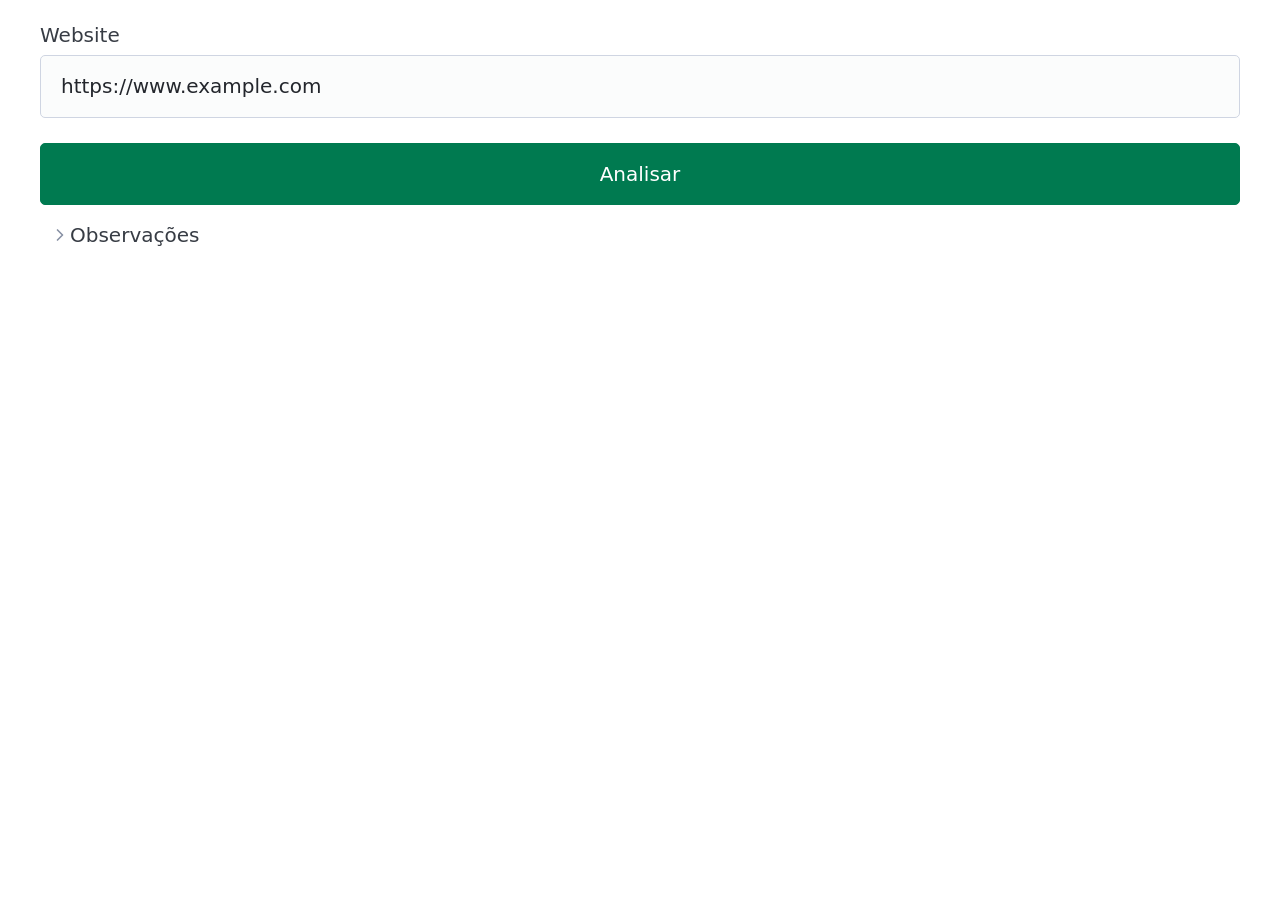
==== frontend/src/index_v2.html @ 4695dc14 "Backup V2" ====
<html>

<head>
    <link rel="stylesheet" href="css/main.css">
    <link rel="stylesheet" href="css/pico.jade.css">
    <script src="js/analyze_v2.js"></script>
</head>

<body class="container">
    <main class="">
        <label>
            Website
            <input id="urlField" type="url" name="url" value="https://www.example.com" aria-label="Url">
            <small id="resultText"></small>
        </label>

        <input id="analyzeButton" type="button" value="Analisar">

        <details>
            <summary>Observações</summary>

            <ul>
                <li>
                    Websites com <code>https</code> são naturalmente mais confiáveis.
                    <table class="grid">
                        <tr>
                            <td class="goodCell">Confiável</td>
                            <td>https://xxxxxxxxx</td>
                        </tr>
                        <tr>
                            <td class="badCell">Suspeito</td>
                            <td>http://xxxxxxxxx</td>
                        </tr>
                    </table>
                </li>

                <li>
                    A utilização de IP torna naturalmente mais suspeito.
                    <table class="grid">
                        <tr>
                            <td class="goodCell">Confiável</td>
                            <td>https://www.example.com</td>
                        </tr>
                        <tr>
                            <td class="badCell">Suspeito</td>
                            <td>https://198.51.100.56</td>
                        </tr>
                    </table>
                </li>

                <li>
                    Possuir autenticação básica torna mais suspeito.
                    <table class="grid">
                        <tr>
                            <td class="goodCell">Confiável</td>
                            <td>https://xxxxxxxxx</td>
                        </tr>
                        <tr>
                            <td class="badCell">Suspeito</td>
                            <td>https://user:pass@xxxxxxxxx</td>
                        </tr>
                    </table>
                </li>
            </ul>

        </details>
    </main>
</body>

</html>
---- frontend/src/css/main.css ----
.debug {
    border-style: solid;
    border-width: 2px;
    border-color: black;
}

.goodCell {
    background-color: rgba(0, 122, 79, 0.428);
}

.badCell {
    background-color: rgb(252.5, 230.5, 191.5);
}
---- frontend/src/css/pico.jade.css ----
@charset "UTF-8";

/*!
 * Pico CSS ✨ v2.1.1 (https://picocss.com)
 * Copyright 2019-2025 - Licensed under MIT
 */
/**
 * Styles
 */
:root,
:host {
  --pico-font-family-emoji: "Apple Color Emoji", "Segoe UI Emoji", "Segoe UI Symbol", "Noto Color Emoji";
  --pico-font-family-sans-serif: system-ui, "Segoe UI", Roboto, Oxygen, Ubuntu, Cantarell, Helvetica, Arial, "Helvetica Neue", sans-serif, var(--pico-font-family-emoji);
  --pico-font-family-monospace: ui-monospace, SFMono-Regular, "SF Mono", Menlo, Consolas, "Liberation Mono", monospace, var(--pico-font-family-emoji);
  --pico-font-family: var(--pico-font-family-sans-serif);
  --pico-line-height: 1.5;
  --pico-font-weight: 400;
  --pico-font-size: 100%;
  --pico-text-underline-offset: 0.1rem;
  --pico-border-radius: 0.25rem;
  --pico-border-width: 0.0625rem;
  --pico-outline-width: 0.125rem;
  --pico-transition: 0.2s ease-in-out;
  --pico-spacing: 1rem;
  --pico-typography-spacing-vertical: 1rem;
  --pico-block-spacing-vertical: var(--pico-spacing);
  --pico-block-spacing-horizontal: var(--pico-spacing);
  --pico-grid-column-gap: var(--pico-spacing);
  --pico-grid-row-gap: var(--pico-spacing);
  --pico-form-element-spacing-vertical: 0.75rem;
  --pico-form-element-spacing-horizontal: 1rem;
  --pico-group-box-shadow: 0 0 0 rgba(0, 0, 0, 0);
  --pico-group-box-shadow-focus-with-button: 0 0 0 var(--pico-outline-width) var(--pico-primary-focus);
  --pico-group-box-shadow-focus-with-input: 0 0 0 0.0625rem var(--pico-form-element-border-color);
  --pico-modal-overlay-backdrop-filter: blur(0.375rem);
  --pico-nav-element-spacing-vertical: 1rem;
  --pico-nav-element-spacing-horizontal: 0.5rem;
  --pico-nav-link-spacing-vertical: 0.5rem;
  --pico-nav-link-spacing-horizontal: 0.5rem;
  --pico-nav-breadcrumb-divider: ">";
  --pico-icon-checkbox: url("data:image/svg+xml,%3Csvg xmlns='http://www.w3.org/2000/svg' width='24' height='24' viewBox='0 0 24 24' fill='none' stroke='rgb(255, 255, 255)' stroke-width='4' stroke-linecap='round' stroke-linejoin='round'%3E%3Cpolyline points='20 6 9 17 4 12'%3E%3C/polyline%3E%3C/svg%3E");
  --pico-icon-minus: url("data:image/svg+xml,%3Csvg xmlns='http://www.w3.org/2000/svg' width='24' height='24' viewBox='0 0 24 24' fill='none' stroke='rgb(255, 255, 255)' stroke-width='4' stroke-linecap='round' stroke-linejoin='round'%3E%3Cline x1='5' y1='12' x2='19' y2='12'%3E%3C/line%3E%3C/svg%3E");
  --pico-icon-chevron: url("data:image/svg+xml,%3Csvg xmlns='http://www.w3.org/2000/svg' width='24' height='24' viewBox='0 0 24 24' fill='none' stroke='rgb(136, 145, 164)' stroke-width='2' stroke-linecap='round' stroke-linejoin='round'%3E%3Cpolyline points='6 9 12 15 18 9'%3E%3C/polyline%3E%3C/svg%3E");
  --pico-icon-date: url("data:image/svg+xml,%3Csvg xmlns='http://www.w3.org/2000/svg' width='24' height='24' viewBox='0 0 24 24' fill='none' stroke='rgb(136, 145, 164)' stroke-width='2' stroke-linecap='round' stroke-linejoin='round'%3E%3Crect x='3' y='4' width='18' height='18' rx='2' ry='2'%3E%3C/rect%3E%3Cline x1='16' y1='2' x2='16' y2='6'%3E%3C/line%3E%3Cline x1='8' y1='2' x2='8' y2='6'%3E%3C/line%3E%3Cline x1='3' y1='10' x2='21' y2='10'%3E%3C/line%3E%3C/svg%3E");
  --pico-icon-time: url("data:image/svg+xml,%3Csvg xmlns='http://www.w3.org/2000/svg' width='24' height='24' viewBox='0 0 24 24' fill='none' stroke='rgb(136, 145, 164)' stroke-width='2' stroke-linecap='round' stroke-linejoin='round'%3E%3Ccircle cx='12' cy='12' r='10'%3E%3C/circle%3E%3Cpolyline points='12 6 12 12 16 14'%3E%3C/polyline%3E%3C/svg%3E");
  --pico-icon-search: url("data:image/svg+xml,%3Csvg xmlns='http://www.w3.org/2000/svg' width='24' height='24' viewBox='0 0 24 24' fill='none' stroke='rgb(136, 145, 164)' stroke-width='1.5' stroke-linecap='round' stroke-linejoin='round'%3E%3Ccircle cx='11' cy='11' r='8'%3E%3C/circle%3E%3Cline x1='21' y1='21' x2='16.65' y2='16.65'%3E%3C/line%3E%3C/svg%3E");
  --pico-icon-close: url("data:image/svg+xml,%3Csvg xmlns='http://www.w3.org/2000/svg' width='24' height='24' viewBox='0 0 24 24' fill='none' stroke='rgb(136, 145, 164)' stroke-width='3' stroke-linecap='round' stroke-linejoin='round'%3E%3Cline x1='18' y1='6' x2='6' y2='18'%3E%3C/line%3E%3Cline x1='6' y1='6' x2='18' y2='18'%3E%3C/line%3E%3C/svg%3E");
  --pico-icon-loading: url("data:image/svg+xml,%3Csvg fill='none' height='24' width='24' viewBox='0 0 24 24' xmlns='http://www.w3.org/2000/svg' %3E%3Cstyle%3E g %7B animation: rotate 2s linear infinite; transform-origin: center center; %7D circle %7B stroke-dasharray: 75,100; stroke-dashoffset: -5; animation: dash 1.5s ease-in-out infinite; stroke-linecap: round; %7D @keyframes rotate %7B 0%25 %7B transform: rotate(0deg); %7D 100%25 %7B transform: rotate(360deg); %7D %7D @keyframes dash %7B 0%25 %7B stroke-dasharray: 1,100; stroke-dashoffset: 0; %7D 50%25 %7B stroke-dasharray: 44.5,100; stroke-dashoffset: -17.5; %7D 100%25 %7B stroke-dasharray: 44.5,100; stroke-dashoffset: -62; %7D %7D %3C/style%3E%3Cg%3E%3Ccircle cx='12' cy='12' r='10' fill='none' stroke='rgb(136, 145, 164)' stroke-width='4' /%3E%3C/g%3E%3C/svg%3E");
}

@media (min-width: 576px) {

  :root,
  :host {
    --pico-font-size: 106.25%;
  }
}

@media (min-width: 768px) {

  :root,
  :host {
    --pico-font-size: 112.5%;
  }
}

@media (min-width: 1024px) {

  :root,
  :host {
    --pico-font-size: 118.75%;
  }
}

@media (min-width: 1280px) {

  :root,
  :host {
    --pico-font-size: 125%;
  }
}

@media (min-width: 1536px) {

  :root,
  :host {
    --pico-font-size: 131.25%;
  }
}

a {
  --pico-text-decoration: underline;
}

a.secondary,
a.contrast {
  --pico-text-decoration: underline;
}

small {
  --pico-font-size: 0.875em;
}

h1,
h2,
h3,
h4,
h5,
h6 {
  --pico-font-weight: 700;
}

h1 {
  --pico-font-size: 2rem;
  --pico-line-height: 1.125;
  --pico-typography-spacing-top: 3rem;
}

h2 {
  --pico-font-size: 1.75rem;
  --pico-line-height: 1.15;
  --pico-typography-spacing-top: 2.625rem;
}

h3 {
  --pico-font-size: 1.5rem;
  --pico-line-height: 1.175;
  --pico-typography-spacing-top: 2.25rem;
}

h4 {
  --pico-font-size: 1.25rem;
  --pico-line-height: 1.2;
  --pico-typography-spacing-top: 1.874rem;
}

h5 {
  --pico-font-size: 1.125rem;
  --pico-line-height: 1.225;
  --pico-typography-spacing-top: 1.6875rem;
}

h6 {
  --pico-font-size: 1rem;
  --pico-line-height: 1.25;
  --pico-typography-spacing-top: 1.5rem;
}

thead th,
thead td,
tfoot th,
tfoot td {
  --pico-font-weight: 600;
  --pico-border-width: 0.1875rem;
}

pre,
code,
kbd,
samp {
  --pico-font-family: var(--pico-font-family-monospace);
}

kbd {
  --pico-font-weight: bolder;
}

input:not([type=submit],
  [type=button],
  [type=reset],
  [type=checkbox],
  [type=radio],
  [type=file]),
:where(select, textarea) {
  --pico-outline-width: 0.0625rem;
}

[type=search] {
  --pico-border-radius: 5rem;
}

[type=checkbox],
[type=radio] {
  --pico-border-width: 0.125rem;
}

[type=checkbox][role=switch] {
  --pico-border-width: 0.1875rem;
}

details.dropdown summary:not([role=button]) {
  --pico-outline-width: 0.0625rem;
}

nav details.dropdown summary:focus-visible {
  --pico-outline-width: 0.125rem;
}

[role=search] {
  --pico-border-radius: 5rem;
}

[role=search]:has(button.secondary:focus,
  [type=submit].secondary:focus,
  [type=button].secondary:focus,
  [role=button].secondary:focus),
[role=group]:has(button.secondary:focus,
  [type=submit].secondary:focus,
  [type=button].secondary:focus,
  [role=button].secondary:focus) {
  --pico-group-box-shadow-focus-with-button: 0 0 0 var(--pico-outline-width) var(--pico-secondary-focus);
}

[role=search]:has(button.contrast:focus,
  [type=submit].contrast:focus,
  [type=button].contrast:focus,
  [role=button].contrast:focus),
[role=group]:has(button.contrast:focus,
  [type=submit].contrast:focus,
  [type=button].contrast:focus,
  [role=button].contrast:focus) {
  --pico-group-box-shadow-focus-with-button: 0 0 0 var(--pico-outline-width) var(--pico-contrast-focus);
}

[role=search] button,
[role=search] [type=submit],
[role=search] [type=button],
[role=search] [role=button],
[role=group] button,
[role=group] [type=submit],
[role=group] [type=button],
[role=group] [role=button] {
  --pico-form-element-spacing-horizontal: 2rem;
}

details summary[role=button]:not(.outline)::after {
  filter: brightness(0) invert(1);
}

[aria-busy=true]:not(input, select, textarea):is(button, [type=submit], [type=button], [type=reset], [role=button]):not(.outline)::before {
  filter: brightness(0) invert(1);
}

/**
 * Color schemes
 */
[data-theme=light],
:root:not([data-theme=dark]),
:host(:not([data-theme=dark])) {
  color-scheme: light;
  --pico-background-color: #fff;
  --pico-color: #373c44;
  --pico-text-selection-color: rgba(0, 166, 110, 0.25);
  --pico-muted-color: #646b79;
  --pico-muted-border-color: rgb(231, 234, 239.5);
  --pico-primary: #007a50;
  --pico-primary-background: #007a50;
  --pico-primary-border: var(--pico-primary-background);
  --pico-primary-underline: rgba(0, 122, 80, 0.5);
  --pico-primary-hover: #005f3d;
  --pico-primary-hover-background: #006d46;
  --pico-primary-hover-border: var(--pico-primary-hover-background);
  --pico-primary-hover-underline: var(--pico-primary-hover);
  --pico-primary-focus: rgba(0, 166, 110, 0.5);
  --pico-primary-inverse: #fff;
  --pico-secondary: #5d6b89;
  --pico-secondary-background: #525f7a;
  --pico-secondary-border: var(--pico-secondary-background);
  --pico-secondary-underline: rgba(93, 107, 137, 0.5);
  --pico-secondary-hover: #48536b;
  --pico-secondary-hover-background: #48536b;
  --pico-secondary-hover-border: var(--pico-secondary-hover-background);
  --pico-secondary-hover-underline: var(--pico-secondary-hover);
  --pico-secondary-focus: rgba(93, 107, 137, 0.25);
  --pico-secondary-inverse: #fff;
  --pico-contrast: #181c25;
  --pico-contrast-background: #181c25;
  --pico-contrast-border: var(--pico-contrast-background);
  --pico-contrast-underline: rgba(24, 28, 37, 0.5);
  --pico-contrast-hover: #000;
  --pico-contrast-hover-background: #000;
  --pico-contrast-hover-border: var(--pico-contrast-hover-background);
  --pico-contrast-hover-underline: var(--pico-secondary-hover);
  --pico-contrast-focus: rgba(93, 107, 137, 0.25);
  --pico-contrast-inverse: #fff;
  --pico-box-shadow: 0.0145rem 0.029rem 0.174rem rgba(129, 145, 181, 0.01698), 0.0335rem 0.067rem 0.402rem rgba(129, 145, 181, 0.024), 0.0625rem 0.125rem 0.75rem rgba(129, 145, 181, 0.03), 0.1125rem 0.225rem 1.35rem rgba(129, 145, 181, 0.036), 0.2085rem 0.417rem 2.502rem rgba(129, 145, 181, 0.04302), 0.5rem 1rem 6rem rgba(129, 145, 181, 0.06), 0 0 0 0.0625rem rgba(129, 145, 181, 0.015);
  --pico-h1-color: #2d3138;
  --pico-h2-color: #373c44;
  --pico-h3-color: #424751;
  --pico-h4-color: #4d535e;
  --pico-h5-color: #5c6370;
  --pico-h6-color: #646b79;
  --pico-mark-background-color: rgb(252.5, 230.5, 191.5);
  --pico-mark-color: #0f1114;
  --pico-ins-color: rgb(28.5, 105.5, 84);
  --pico-del-color: rgb(136, 56.5, 53);
  --pico-blockquote-border-color: var(--pico-muted-border-color);
  --pico-blockquote-footer-color: var(--pico-muted-color);
  --pico-button-box-shadow: 0 0 0 rgba(0, 0, 0, 0);
  --pico-button-hover-box-shadow: 0 0 0 rgba(0, 0, 0, 0);
  --pico-table-border-color: var(--pico-muted-border-color);
  --pico-table-row-stripped-background-color: rgba(111, 120, 135, 0.0375);
  --pico-code-background-color: rgb(243, 244.5, 246.75);
  --pico-code-color: #646b79;
  --pico-code-kbd-background-color: var(--pico-color);
  --pico-code-kbd-color: var(--pico-background-color);
  --pico-form-element-background-color: rgb(251, 251.5, 252.25);
  --pico-form-element-selected-background-color: #dfe3eb;
  --pico-form-element-border-color: #cfd5e2;
  --pico-form-element-color: #23262c;
  --pico-form-element-placeholder-color: var(--pico-muted-color);
  --pico-form-element-active-background-color: #fff;
  --pico-form-element-active-border-color: var(--pico-primary-border);
  --pico-form-element-focus-color: var(--pico-primary-border);
  --pico-form-element-disabled-opacity: 0.5;
  --pico-form-element-invalid-border-color: rgb(183.5, 105.5, 106.5);
  --pico-form-element-invalid-active-border-color: rgb(200.25, 79.25, 72.25);
  --pico-form-element-invalid-focus-color: var(--pico-form-element-invalid-active-border-color);
  --pico-form-element-valid-border-color: rgb(76, 154.5, 137.5);
  --pico-form-element-valid-active-border-color: rgb(39, 152.75, 118.75);
  --pico-form-element-valid-focus-color: var(--pico-form-element-valid-active-border-color);
  --pico-switch-background-color: #bfc7d9;
  --pico-switch-checked-background-color: var(--pico-primary-background);
  --pico-switch-color: #fff;
  --pico-switch-thumb-box-shadow: 0 0 0 rgba(0, 0, 0, 0);
  --pico-range-border-color: #dfe3eb;
  --pico-range-active-border-color: #bfc7d9;
  --pico-range-thumb-border-color: var(--pico-background-color);
  --pico-range-thumb-color: var(--pico-secondary-background);
  --pico-range-thumb-active-color: var(--pico-primary-background);
  --pico-accordion-border-color: var(--pico-muted-border-color);
  --pico-accordion-active-summary-color: var(--pico-primary-hover);
  --pico-accordion-close-summary-color: var(--pico-color);
  --pico-accordion-open-summary-color: var(--pico-muted-color);
  --pico-card-background-color: var(--pico-background-color);
  --pico-card-border-color: var(--pico-muted-border-color);
  --pico-card-box-shadow: var(--pico-box-shadow);
  --pico-card-sectioning-background-color: rgb(251, 251.5, 252.25);
  --pico-dropdown-background-color: #fff;
  --pico-dropdown-border-color: #eff1f4;
  --pico-dropdown-box-shadow: var(--pico-box-shadow);
  --pico-dropdown-color: var(--pico-color);
  --pico-dropdown-hover-background-color: #eff1f4;
  --pico-loading-spinner-opacity: 0.5;
  --pico-modal-overlay-background-color: rgba(232, 234, 237, 0.75);
  --pico-progress-background-color: #dfe3eb;
  --pico-progress-color: var(--pico-primary-background);
  --pico-tooltip-background-color: var(--pico-contrast-background);
  --pico-tooltip-color: var(--pico-contrast-inverse);
  --pico-icon-valid: url("data:image/svg+xml,%3Csvg xmlns='http://www.w3.org/2000/svg' width='24' height='24' viewBox='0 0 24 24' fill='none' stroke='rgb(76, 154.5, 137.5)' stroke-width='2' stroke-linecap='round' stroke-linejoin='round'%3E%3Cpolyline points='20 6 9 17 4 12'%3E%3C/polyline%3E%3C/svg%3E");
  --pico-icon-invalid: url("data:image/svg+xml,%3Csvg xmlns='http://www.w3.org/2000/svg' width='24' height='24' viewBox='0 0 24 24' fill='none' stroke='rgb(200.25, 79.25, 72.25)' stroke-width='2' stroke-linecap='round' stroke-linejoin='round'%3E%3Ccircle cx='12' cy='12' r='10'%3E%3C/circle%3E%3Cline x1='12' y1='8' x2='12' y2='12'%3E%3C/line%3E%3Cline x1='12' y1='16' x2='12.01' y2='16'%3E%3C/line%3E%3C/svg%3E");
}

[data-theme=light] input:is([type=submit],
  [type=button],
  [type=reset],
  [type=checkbox],
  [type=radio],
  [type=file]),
:root:not([data-theme=dark]) input:is([type=submit],
  [type=button],
  [type=reset],
  [type=checkbox],
  [type=radio],
  [type=file]),
:host(:not([data-theme=dark])) input:is([type=submit],
  [type=button],
  [type=reset],
  [type=checkbox],
  [type=radio],
  [type=file]) {
  --pico-form-element-focus-color: var(--pico-primary-focus);
}

@media only screen and (prefers-color-scheme: dark) {

  :root:not([data-theme]),
  :host(:not([data-theme])) {
    color-scheme: dark;
    --pico-background-color: rgb(19, 22.5, 30.5);
    --pico-color: #c2c7d0;
    --pico-text-selection-color: rgba(0, 180, 120, 0.1875);
    --pico-muted-color: #7b8495;
    --pico-muted-border-color: #202632;
    --pico-primary: #00b478;
    --pico-primary-background: #007a50;
    --pico-primary-border: var(--pico-primary-background);
    --pico-primary-underline: rgba(0, 180, 120, 0.5);
    --pico-primary-hover: #00cc88;
    --pico-primary-hover-background: #00895a;
    --pico-primary-hover-border: var(--pico-primary-hover-background);
    --pico-primary-hover-underline: var(--pico-primary-hover);
    --pico-primary-focus: rgba(0, 180, 120, 0.375);
    --pico-primary-inverse: #fff;
    --pico-secondary: #969eaf;
    --pico-secondary-background: #525f7a;
    --pico-secondary-border: var(--pico-secondary-background);
    --pico-secondary-underline: rgba(150, 158, 175, 0.5);
    --pico-secondary-hover: #b3b9c5;
    --pico-secondary-hover-background: #5d6b89;
    --pico-secondary-hover-border: var(--pico-secondary-hover-background);
    --pico-secondary-hover-underline: var(--pico-secondary-hover);
    --pico-secondary-focus: rgba(144, 158, 190, 0.25);
    --pico-secondary-inverse: #fff;
    --pico-contrast: #dfe3eb;
    --pico-contrast-background: #eff1f4;
    --pico-contrast-border: var(--pico-contrast-background);
    --pico-contrast-underline: rgba(223, 227, 235, 0.5);
    --pico-contrast-hover: #fff;
    --pico-contrast-hover-background: #fff;
    --pico-contrast-hover-border: var(--pico-contrast-hover-background);
    --pico-contrast-hover-underline: var(--pico-contrast-hover);
    --pico-contrast-focus: rgba(207, 213, 226, 0.25);
    --pico-contrast-inverse: #000;
    --pico-box-shadow: 0.0145rem 0.029rem 0.174rem rgba(7, 8.5, 12, 0.01698), 0.0335rem 0.067rem 0.402rem rgba(7, 8.5, 12, 0.024), 0.0625rem 0.125rem 0.75rem rgba(7, 8.5, 12, 0.03), 0.1125rem 0.225rem 1.35rem rgba(7, 8.5, 12, 0.036), 0.2085rem 0.417rem 2.502rem rgba(7, 8.5, 12, 0.04302), 0.5rem 1rem 6rem rgba(7, 8.5, 12, 0.06), 0 0 0 0.0625rem rgba(7, 8.5, 12, 0.015);
    --pico-h1-color: #f0f1f3;
    --pico-h2-color: #e0e3e7;
    --pico-h3-color: #c2c7d0;
    --pico-h4-color: #b3b9c5;
    --pico-h5-color: #a4acba;
    --pico-h6-color: #8891a4;
    --pico-mark-background-color: #014063;
    --pico-mark-color: #fff;
    --pico-ins-color: #62af9a;
    --pico-del-color: rgb(205.5, 126, 123);
    --pico-blockquote-border-color: var(--pico-muted-border-color);
    --pico-blockquote-footer-color: var(--pico-muted-color);
    --pico-button-box-shadow: 0 0 0 rgba(0, 0, 0, 0);
    --pico-button-hover-box-shadow: 0 0 0 rgba(0, 0, 0, 0);
    --pico-table-border-color: var(--pico-muted-border-color);
    --pico-table-row-stripped-background-color: rgba(111, 120, 135, 0.0375);
    --pico-code-background-color: rgb(26, 30.5, 40.25);
    --pico-code-color: #8891a4;
    --pico-code-kbd-background-color: var(--pico-color);
    --pico-code-kbd-color: var(--pico-background-color);
    --pico-form-element-background-color: rgb(28, 33, 43.5);
    --pico-form-element-selected-background-color: #2a3140;
    --pico-form-element-border-color: #2a3140;
    --pico-form-element-color: #e0e3e7;
    --pico-form-element-placeholder-color: #8891a4;
    --pico-form-element-active-background-color: rgb(26, 30.5, 40.25);
    --pico-form-element-active-border-color: var(--pico-primary-border);
    --pico-form-element-focus-color: var(--pico-primary-border);
    --pico-form-element-disabled-opacity: 0.5;
    --pico-form-element-invalid-border-color: rgb(149.5, 74, 80);
    --pico-form-element-invalid-active-border-color: rgb(183.25, 63.5, 59);
    --pico-form-element-invalid-focus-color: var(--pico-form-element-invalid-active-border-color);
    --pico-form-element-valid-border-color: #2a7b6f;
    --pico-form-element-valid-active-border-color: rgb(22, 137, 105.5);
    --pico-form-element-valid-focus-color: var(--pico-form-element-valid-active-border-color);
    --pico-switch-background-color: #333c4e;
    --pico-switch-checked-background-color: var(--pico-primary-background);
    --pico-switch-color: #fff;
    --pico-switch-thumb-box-shadow: 0 0 0 rgba(0, 0, 0, 0);
    --pico-range-border-color: #202632;
    --pico-range-active-border-color: #2a3140;
    --pico-range-thumb-border-color: var(--pico-background-color);
    --pico-range-thumb-color: var(--pico-secondary-background);
    --pico-range-thumb-active-color: var(--pico-primary-background);
    --pico-accordion-border-color: var(--pico-muted-border-color);
    --pico-accordion-active-summary-color: var(--pico-primary-hover);
    --pico-accordion-close-summary-color: var(--pico-color);
    --pico-accordion-open-summary-color: var(--pico-muted-color);
    --pico-card-background-color: #181c25;
    --pico-card-border-color: var(--pico-card-background-color);
    --pico-card-box-shadow: var(--pico-box-shadow);
    --pico-card-sectioning-background-color: rgb(26, 30.5, 40.25);
    --pico-dropdown-background-color: #181c25;
    --pico-dropdown-border-color: #202632;
    --pico-dropdown-box-shadow: var(--pico-box-shadow);
    --pico-dropdown-color: var(--pico-color);
    --pico-dropdown-hover-background-color: #202632;
    --pico-loading-spinner-opacity: 0.5;
    --pico-modal-overlay-background-color: rgba(7.5, 8.5, 10, 0.75);
    --pico-progress-background-color: #202632;
    --pico-progress-color: var(--pico-primary-background);
    --pico-tooltip-background-color: var(--pico-contrast-background);
    --pico-tooltip-color: var(--pico-contrast-inverse);
    --pico-icon-valid: url("data:image/svg+xml,%3Csvg xmlns='http://www.w3.org/2000/svg' width='24' height='24' viewBox='0 0 24 24' fill='none' stroke='rgb(42, 123, 111)' stroke-width='2' stroke-linecap='round' stroke-linejoin='round'%3E%3Cpolyline points='20 6 9 17 4 12'%3E%3C/polyline%3E%3C/svg%3E");
    --pico-icon-invalid: url("data:image/svg+xml,%3Csvg xmlns='http://www.w3.org/2000/svg' width='24' height='24' viewBox='0 0 24 24' fill='none' stroke='rgb(149.5, 74, 80)' stroke-width='2' stroke-linecap='round' stroke-linejoin='round'%3E%3Ccircle cx='12' cy='12' r='10'%3E%3C/circle%3E%3Cline x1='12' y1='8' x2='12' y2='12'%3E%3C/line%3E%3Cline x1='12' y1='16' x2='12.01' y2='16'%3E%3C/line%3E%3C/svg%3E");
  }

  :root:not([data-theme]) input:is([type=submit],
    [type=button],
    [type=reset],
    [type=checkbox],
    [type=radio],
    [type=file]),
  :host(:not([data-theme])) input:is([type=submit],
    [type=button],
    [type=reset],
    [type=checkbox],
    [type=radio],
    [type=file]) {
    --pico-form-element-focus-color: var(--pico-primary-focus);
  }

  :root:not([data-theme]) details summary[role=button].contrast:not(.outline)::after,
  :host(:not([data-theme])) details summary[role=button].contrast:not(.outline)::after {
    filter: brightness(0);
  }

  :root:not([data-theme]) [aria-busy=true]:not(input, select, textarea).contrast:is(button,
    [type=submit],
    [type=button],
    [type=reset],
    [role=button]):not(.outline)::before,
  :host(:not([data-theme])) [aria-busy=true]:not(input, select, textarea).contrast:is(button,
    [type=submit],
    [type=button],
    [type=reset],
    [role=button]):not(.outline)::before {
    filter: brightness(0);
  }
}

[data-theme=dark] {
  color-scheme: dark;
  --pico-background-color: rgb(19, 22.5, 30.5);
  --pico-color: #c2c7d0;
  --pico-text-selection-color: rgba(0, 180, 120, 0.1875);
  --pico-muted-color: #7b8495;
  --pico-muted-border-color: #202632;
  --pico-primary: #00b478;
  --pico-primary-background: #007a50;
  --pico-primary-border: var(--pico-primary-background);
  --pico-primary-underline: rgba(0, 180, 120, 0.5);
  --pico-primary-hover: #00cc88;
  --pico-primary-hover-background: #00895a;
  --pico-primary-hover-border: var(--pico-primary-hover-background);
  --pico-primary-hover-underline: var(--pico-primary-hover);
  --pico-primary-focus: rgba(0, 180, 120, 0.375);
  --pico-primary-inverse: #fff;
  --pico-secondary: #969eaf;
  --pico-secondary-background: #525f7a;
  --pico-secondary-border: var(--pico-secondary-background);
  --pico-secondary-underline: rgba(150, 158, 175, 0.5);
  --pico-secondary-hover: #b3b9c5;
  --pico-secondary-hover-background: #5d6b89;
  --pico-secondary-hover-border: var(--pico-secondary-hover-background);
  --pico-secondary-hover-underline: var(--pico-secondary-hover);
  --pico-secondary-focus: rgba(144, 158, 190, 0.25);
  --pico-secondary-inverse: #fff;
  --pico-contrast: #dfe3eb;
  --pico-contrast-background: #eff1f4;
  --pico-contrast-border: var(--pico-contrast-background);
  --pico-contrast-underline: rgba(223, 227, 235, 0.5);
  --pico-contrast-hover: #fff;
  --pico-contrast-hover-background: #fff;
  --pico-contrast-hover-border: var(--pico-contrast-hover-background);
  --pico-contrast-hover-underline: var(--pico-contrast-hover);
  --pico-contrast-focus: rgba(207, 213, 226, 0.25);
  --pico-contrast-inverse: #000;
  --pico-box-shadow: 0.0145rem 0.029rem 0.174rem rgba(7, 8.5, 12, 0.01698), 0.0335rem 0.067rem 0.402rem rgba(7, 8.5, 12, 0.024), 0.0625rem 0.125rem 0.75rem rgba(7, 8.5, 12, 0.03), 0.1125rem 0.225rem 1.35rem rgba(7, 8.5, 12, 0.036), 0.2085rem 0.417rem 2.502rem rgba(7, 8.5, 12, 0.04302), 0.5rem 1rem 6rem rgba(7, 8.5, 12, 0.06), 0 0 0 0.0625rem rgba(7, 8.5, 12, 0.015);
  --pico-h1-color: #f0f1f3;
  --pico-h2-color: #e0e3e7;
  --pico-h3-color: #c2c7d0;
  --pico-h4-color: #b3b9c5;
  --pico-h5-color: #a4acba;
  --pico-h6-color: #8891a4;
  --pico-mark-background-color: #014063;
  --pico-mark-color: #fff;
  --pico-ins-color: #62af9a;
  --pico-del-color: rgb(205.5, 126, 123);
  --pico-blockquote-border-color: var(--pico-muted-border-color);
  --pico-blockquote-footer-color: var(--pico-muted-color);
  --pico-button-box-shadow: 0 0 0 rgba(0, 0, 0, 0);
  --pico-button-hover-box-shadow: 0 0 0 rgba(0, 0, 0, 0);
  --pico-table-border-color: var(--pico-muted-border-color);
  --pico-table-row-stripped-background-color: rgba(111, 120, 135, 0.0375);
  --pico-code-background-color: rgb(26, 30.5, 40.25);
  --pico-code-color: #8891a4;
  --pico-code-kbd-background-color: var(--pico-color);
  --pico-code-kbd-color: var(--pico-background-color);
  --pico-form-element-background-color: rgb(28, 33, 43.5);
  --pico-form-element-selected-background-color: #2a3140;
  --pico-form-element-border-color: #2a3140;
  --pico-form-element-color: #e0e3e7;
  --pico-form-element-placeholder-color: #8891a4;
  --pico-form-element-active-background-color: rgb(26, 30.5, 40.25);
  --pico-form-element-active-border-color: var(--pico-primary-border);
  --pico-form-element-focus-color: var(--pico-primary-border);
  --pico-form-element-disabled-opacity: 0.5;
  --pico-form-element-invalid-border-color: rgb(149.5, 74, 80);
  --pico-form-element-invalid-active-border-color: rgb(183.25, 63.5, 59);
  --pico-form-element-invalid-focus-color: var(--pico-form-element-invalid-active-border-color);
  --pico-form-element-valid-border-color: #2a7b6f;
  --pico-form-element-valid-active-border-color: rgb(22, 137, 105.5);
  --pico-form-element-valid-focus-color: var(--pico-form-element-valid-active-border-color);
  --pico-switch-background-color: #333c4e;
  --pico-switch-checked-background-color: var(--pico-primary-background);
  --pico-switch-color: #fff;
  --pico-switch-thumb-box-shadow: 0 0 0 rgba(0, 0, 0, 0);
  --pico-range-border-color: #202632;
  --pico-range-active-border-color: #2a3140;
  --pico-range-thumb-border-color: var(--pico-background-color);
  --pico-range-thumb-color: var(--pico-secondary-background);
  --pico-range-thumb-active-color: var(--pico-primary-background);
  --pico-accordion-border-color: var(--pico-muted-border-color);
  --pico-accordion-active-summary-color: var(--pico-primary-hover);
  --pico-accordion-close-summary-color: var(--pico-color);
  --pico-accordion-open-summary-color: var(--pico-muted-color);
  --pico-card-background-color: #181c25;
  --pico-card-border-color: var(--pico-card-background-color);
  --pico-card-box-shadow: var(--pico-box-shadow);
  --pico-card-sectioning-background-color: rgb(26, 30.5, 40.25);
  --pico-dropdown-background-color: #181c25;
  --pico-dropdown-border-color: #202632;
  --pico-dropdown-box-shadow: var(--pico-box-shadow);
  --pico-dropdown-color: var(--pico-color);
  --pico-dropdown-hover-background-color: #202632;
  --pico-loading-spinner-opacity: 0.5;
  --pico-modal-overlay-background-color: rgba(7.5, 8.5, 10, 0.75);
  --pico-progress-background-color: #202632;
  --pico-progress-color: var(--pico-primary-background);
  --pico-tooltip-background-color: var(--pico-contrast-background);
  --pico-tooltip-color: var(--pico-contrast-inverse);
  --pico-icon-valid: url("data:image/svg+xml,%3Csvg xmlns='http://www.w3.org/2000/svg' width='24' height='24' viewBox='0 0 24 24' fill='none' stroke='rgb(42, 123, 111)' stroke-width='2' stroke-linecap='round' stroke-linejoin='round'%3E%3Cpolyline points='20 6 9 17 4 12'%3E%3C/polyline%3E%3C/svg%3E");
  --pico-icon-invalid: url("data:image/svg+xml,%3Csvg xmlns='http://www.w3.org/2000/svg' width='24' height='24' viewBox='0 0 24 24' fill='none' stroke='rgb(149.5, 74, 80)' stroke-width='2' stroke-linecap='round' stroke-linejoin='round'%3E%3Ccircle cx='12' cy='12' r='10'%3E%3C/circle%3E%3Cline x1='12' y1='8' x2='12' y2='12'%3E%3C/line%3E%3Cline x1='12' y1='16' x2='12.01' y2='16'%3E%3C/line%3E%3C/svg%3E");
}

[data-theme=dark] input:is([type=submit],
  [type=button],
  [type=reset],
  [type=checkbox],
  [type=radio],
  [type=file]) {
  --pico-form-element-focus-color: var(--pico-primary-focus);
}

[data-theme=dark] details summary[role=button].contrast:not(.outline)::after {
  filter: brightness(0);
}

[data-theme=dark] [aria-busy=true]:not(input, select, textarea).contrast:is(button,
  [type=submit],
  [type=button],
  [type=reset],
  [role=button]):not(.outline)::before {
  filter: brightness(0);
}

progress,
[type=checkbox],
[type=radio],
[type=range] {
  accent-color: var(--pico-primary);
}

/**
 * Document
 * Content-box & Responsive typography
 */
*,
*::before,
*::after {
  box-sizing: border-box;
  background-repeat: no-repeat;
}

::before,
::after {
  text-decoration: inherit;
  vertical-align: inherit;
}

:where(:root),
:where(:host) {
  -webkit-tap-highlight-color: transparent;
  -webkit-text-size-adjust: 100%;
  -moz-text-size-adjust: 100%;
  text-size-adjust: 100%;
  background-color: var(--pico-background-color);
  color: var(--pico-color);
  font-weight: var(--pico-font-weight);
  font-size: var(--pico-font-size);
  line-height: var(--pico-line-height);
  font-family: var(--pico-font-family);
  text-underline-offset: var(--pico-text-underline-offset);
  text-rendering: optimizeLegibility;
  overflow-wrap: break-word;
  -moz-tab-size: 4;
  -o-tab-size: 4;
  tab-size: 4;
}

/**
 * Landmarks
 */
body {
  width: 100%;
  margin: 0;
}

main {
  display: block;
}

body>header,
body>main,
body>footer {
  padding-block: var(--pico-block-spacing-vertical);
}

/**
 * Section
 */
section {
  margin-bottom: var(--pico-block-spacing-vertical);
}

/**
 * Container
 */
.container,
.container-fluid {
  width: 100%;
  margin-right: auto;
  margin-left: auto;
  padding-right: var(--pico-spacing);
  padding-left: var(--pico-spacing);
}

@media (min-width: 576px) {
  .container {
    max-width: 510px;
    padding-right: 0;
    padding-left: 0;
  }
}

@media (min-width: 768px) {
  .container {
    max-width: 700px;
  }
}

@media (min-width: 1024px) {
  .container {
    max-width: 950px;
  }
}

@media (min-width: 1280px) {
  .container {
    max-width: 1200px;
  }
}

@media (min-width: 1536px) {
  .container {
    max-width: 1450px;
  }
}

/**
 * Grid
 * Minimal grid system with auto-layout columns
 */
.grid {
  grid-column-gap: var(--pico-grid-column-gap);
  grid-row-gap: var(--pico-grid-row-gap);
  display: grid;
  grid-template-columns: 1fr;
}

@media (min-width: 768px) {
  .grid {
    grid-template-columns: repeat(auto-fit, minmax(0%, 1fr));
  }
}

.grid>* {
  min-width: 0;
}

/**
 * Overflow auto
 */
.overflow-auto {
  overflow: auto;
}

/**
 * Typography
 */
b,
strong {
  font-weight: bolder;
}

sub,
sup {
  position: relative;
  font-size: 0.75em;
  line-height: 0;
  vertical-align: baseline;
}

sub {
  bottom: -0.25em;
}

sup {
  top: -0.5em;
}

address,
blockquote,
dl,
ol,
p,
pre,
table,
ul {
  margin-top: 0;
  margin-bottom: var(--pico-typography-spacing-vertical);
  color: var(--pico-color);
  font-style: normal;
  font-weight: var(--pico-font-weight);
}

h1,
h2,
h3,
h4,
h5,
h6 {
  margin-top: 0;
  margin-bottom: var(--pico-typography-spacing-vertical);
  color: var(--pico-color);
  font-weight: var(--pico-font-weight);
  font-size: var(--pico-font-size);
  line-height: var(--pico-line-height);
  font-family: var(--pico-font-family);
}

h1 {
  --pico-color: var(--pico-h1-color);
}

h2 {
  --pico-color: var(--pico-h2-color);
}

h3 {
  --pico-color: var(--pico-h3-color);
}

h4 {
  --pico-color: var(--pico-h4-color);
}

h5 {
  --pico-color: var(--pico-h5-color);
}

h6 {
  --pico-color: var(--pico-h6-color);
}

:where(article, address, blockquote, dl, figure, form, ol, p, pre, table, ul)~ :is(h1, h2, h3, h4, h5, h6) {
  margin-top: var(--pico-typography-spacing-top);
}

p {
  margin-bottom: var(--pico-typography-spacing-vertical);
}

hgroup {
  margin-bottom: var(--pico-typography-spacing-vertical);
}

hgroup>* {
  margin-top: 0;
  margin-bottom: 0;
}

hgroup>*:not(:first-child):last-child {
  --pico-color: var(--pico-muted-color);
  --pico-font-weight: unset;
  font-size: 1rem;
}

:where(ol, ul) li {
  margin-bottom: calc(var(--pico-typography-spacing-vertical) * 0.25);
}

:where(dl, ol, ul) :where(dl, ol, ul) {
  margin: 0;
  margin-top: calc(var(--pico-typography-spacing-vertical) * 0.25);
}

ul li {
  list-style: circle;
}

mark {
  padding: 0.125rem 0.25rem;
  background-color: var(--pico-mark-background-color);
  color: var(--pico-mark-color);
  vertical-align: baseline;
}

blockquote {
  display: block;
  margin: var(--pico-typography-spacing-vertical) 0;
  padding: var(--pico-spacing);
  border-right: none;
  border-left: 0.25rem solid var(--pico-blockquote-border-color);
  border-inline-start: 0.25rem solid var(--pico-blockquote-border-color);
  border-inline-end: none;
}

blockquote footer {
  margin-top: calc(var(--pico-typography-spacing-vertical) * 0.5);
  color: var(--pico-blockquote-footer-color);
}

abbr[title] {
  border-bottom: 1px dotted;
  text-decoration: none;
  cursor: help;
}

ins {
  color: var(--pico-ins-color);
  text-decoration: none;
}

del {
  color: var(--pico-del-color);
}

::-moz-selection {
  background-color: var(--pico-text-selection-color);
}

::selection {
  background-color: var(--pico-text-selection-color);
}

/**
 * Link
 */
:where(a:not([role=button])),
[role=link] {
  --pico-color: var(--pico-primary);
  --pico-background-color: transparent;
  --pico-underline: var(--pico-primary-underline);
  outline: none;
  background-color: var(--pico-background-color);
  color: var(--pico-color);
  -webkit-text-decoration: var(--pico-text-decoration);
  text-decoration: var(--pico-text-decoration);
  text-decoration-color: var(--pico-underline);
  text-underline-offset: 0.125em;
  transition: background-color var(--pico-transition), color var(--pico-transition), box-shadow var(--pico-transition), -webkit-text-decoration var(--pico-transition);
  transition: background-color var(--pico-transition), color var(--pico-transition), text-decoration var(--pico-transition), box-shadow var(--pico-transition);
  transition: background-color var(--pico-transition), color var(--pico-transition), text-decoration var(--pico-transition), box-shadow var(--pico-transition), -webkit-text-decoration var(--pico-transition);
}

:where(a:not([role=button])):is([aria-current]:not([aria-current=false]), :hover, :active, :focus),
[role=link]:is([aria-current]:not([aria-current=false]), :hover, :active, :focus) {
  --pico-color: var(--pico-primary-hover);
  --pico-underline: var(--pico-primary-hover-underline);
  --pico-text-decoration: underline;
}

:where(a:not([role=button])):focus-visible,
[role=link]:focus-visible {
  box-shadow: 0 0 0 var(--pico-outline-width) var(--pico-primary-focus);
}

:where(a:not([role=button])).secondary,
[role=link].secondary {
  --pico-color: var(--pico-secondary);
  --pico-underline: var(--pico-secondary-underline);
}

:where(a:not([role=button])).secondary:is([aria-current]:not([aria-current=false]), :hover, :active, :focus),
[role=link].secondary:is([aria-current]:not([aria-current=false]), :hover, :active, :focus) {
  --pico-color: var(--pico-secondary-hover);
  --pico-underline: var(--pico-secondary-hover-underline);
}

:where(a:not([role=button])).contrast,
[role=link].contrast {
  --pico-color: var(--pico-contrast);
  --pico-underline: var(--pico-contrast-underline);
}

:where(a:not([role=button])).contrast:is([aria-current]:not([aria-current=false]), :hover, :active, :focus),
[role=link].contrast:is([aria-current]:not([aria-current=false]), :hover, :active, :focus) {
  --pico-color: var(--pico-contrast-hover);
  --pico-underline: var(--pico-contrast-hover-underline);
}

a[role=button] {
  display: inline-block;
}

/**
 * Button
 */
button {
  margin: 0;
  overflow: visible;
  font-family: inherit;
  text-transform: none;
}

button,
[type=submit],
[type=reset],
[type=button] {
  -webkit-appearance: button;
}

button,
[type=submit],
[type=reset],
[type=button],
[type=file]::file-selector-button,
[role=button] {
  --pico-background-color: var(--pico-primary-background);
  --pico-border-color: var(--pico-primary-border);
  --pico-color: var(--pico-primary-inverse);
  --pico-box-shadow: var(--pico-button-box-shadow, 0 0 0 rgba(0, 0, 0, 0));
  padding: var(--pico-form-element-spacing-vertical) var(--pico-form-element-spacing-horizontal);
  border: var(--pico-border-width) solid var(--pico-border-color);
  border-radius: var(--pico-border-radius);
  outline: none;
  background-color: var(--pico-background-color);
  box-shadow: var(--pico-box-shadow);
  color: var(--pico-color);
  font-weight: var(--pico-font-weight);
  font-size: 1rem;
  line-height: var(--pico-line-height);
  text-align: center;
  text-decoration: none;
  cursor: pointer;
  -webkit-user-select: none;
  -moz-user-select: none;
  user-select: none;
  transition: background-color var(--pico-transition), border-color var(--pico-transition), color var(--pico-transition), box-shadow var(--pico-transition);
}

button:is([aria-current]:not([aria-current=false])),
button:is(:hover, :active, :focus),
[type=submit]:is([aria-current]:not([aria-current=false])),
[type=submit]:is(:hover, :active, :focus),
[type=reset]:is([aria-current]:not([aria-current=false])),
[type=reset]:is(:hover, :active, :focus),
[type=button]:is([aria-current]:not([aria-current=false])),
[type=button]:is(:hover, :active, :focus),
[type=file]::file-selector-button:is([aria-current]:not([aria-current=false])),
[type=file]::file-selector-button:is(:hover, :active, :focus),
[role=button]:is([aria-current]:not([aria-current=false])),
[role=button]:is(:hover, :active, :focus) {
  --pico-background-color: var(--pico-primary-hover-background);
  --pico-border-color: var(--pico-primary-hover-border);
  --pico-box-shadow: var(--pico-button-hover-box-shadow, 0 0 0 rgba(0, 0, 0, 0));
  --pico-color: var(--pico-primary-inverse);
}

button:focus,
button:is([aria-current]:not([aria-current=false])):focus,
[type=submit]:focus,
[type=submit]:is([aria-current]:not([aria-current=false])):focus,
[type=reset]:focus,
[type=reset]:is([aria-current]:not([aria-current=false])):focus,
[type=button]:focus,
[type=button]:is([aria-current]:not([aria-current=false])):focus,
[type=file]::file-selector-button:focus,
[type=file]::file-selector-button:is([aria-current]:not([aria-current=false])):focus,
[role=button]:focus,
[role=button]:is([aria-current]:not([aria-current=false])):focus {
  --pico-box-shadow: var(--pico-button-hover-box-shadow, 0 0 0 rgba(0, 0, 0, 0)), 0 0 0 var(--pico-outline-width) var(--pico-primary-focus);
}

[type=submit],
[type=reset],
[type=button] {
  margin-bottom: var(--pico-spacing);
}

:is(button, [type=submit], [type=button], [role=button]).secondary,
[type=reset],
[type=file]::file-selector-button {
  --pico-background-color: var(--pico-secondary-background);
  --pico-border-color: var(--pico-secondary-border);
  --pico-color: var(--pico-secondary-inverse);
  cursor: pointer;
}

:is(button, [type=submit], [type=button], [role=button]).secondary:is([aria-current]:not([aria-current=false]), :hover, :active, :focus),
[type=reset]:is([aria-current]:not([aria-current=false]), :hover, :active, :focus),
[type=file]::file-selector-button:is([aria-current]:not([aria-current=false]), :hover, :active, :focus) {
  --pico-background-color: var(--pico-secondary-hover-background);
  --pico-border-color: var(--pico-secondary-hover-border);
  --pico-color: var(--pico-secondary-inverse);
}

:is(button, [type=submit], [type=button], [role=button]).secondary:focus,
:is(button, [type=submit], [type=button], [role=button]).secondary:is([aria-current]:not([aria-current=false])):focus,
[type=reset]:focus,
[type=reset]:is([aria-current]:not([aria-current=false])):focus,
[type=file]::file-selector-button:focus,
[type=file]::file-selector-button:is([aria-current]:not([aria-current=false])):focus {
  --pico-box-shadow: var(--pico-button-hover-box-shadow, 0 0 0 rgba(0, 0, 0, 0)), 0 0 0 var(--pico-outline-width) var(--pico-secondary-focus);
}

:is(button, [type=submit], [type=button], [role=button]).contrast {
  --pico-background-color: var(--pico-contrast-background);
  --pico-border-color: var(--pico-contrast-border);
  --pico-color: var(--pico-contrast-inverse);
}

:is(button, [type=submit], [type=button], [role=button]).contrast:is([aria-current]:not([aria-current=false]), :hover, :active, :focus) {
  --pico-background-color: var(--pico-contrast-hover-background);
  --pico-border-color: var(--pico-contrast-hover-border);
  --pico-color: var(--pico-contrast-inverse);
}

:is(button, [type=submit], [type=button], [role=button]).contrast:focus,
:is(button, [type=submit], [type=button], [role=button]).contrast:is([aria-current]:not([aria-current=false])):focus {
  --pico-box-shadow: var(--pico-button-hover-box-shadow, 0 0 0 rgba(0, 0, 0, 0)), 0 0 0 var(--pico-outline-width) var(--pico-contrast-focus);
}

:is(button, [type=submit], [type=button], [role=button]).outline,
[type=reset].outline {
  --pico-background-color: transparent;
  --pico-color: var(--pico-primary);
  --pico-border-color: var(--pico-primary);
}

:is(button, [type=submit], [type=button], [role=button]).outline:is([aria-current]:not([aria-current=false]), :hover, :active, :focus),
[type=reset].outline:is([aria-current]:not([aria-current=false]), :hover, :active, :focus) {
  --pico-background-color: transparent;
  --pico-color: var(--pico-primary-hover);
  --pico-border-color: var(--pico-primary-hover);
}

:is(button, [type=submit], [type=button], [role=button]).outline.secondary,
[type=reset].outline {
  --pico-color: var(--pico-secondary);
  --pico-border-color: var(--pico-secondary);
}

:is(button, [type=submit], [type=button], [role=button]).outline.secondary:is([aria-current]:not([aria-current=false]), :hover, :active, :focus),
[type=reset].outline:is([aria-current]:not([aria-current=false]), :hover, :active, :focus) {
  --pico-color: var(--pico-secondary-hover);
  --pico-border-color: var(--pico-secondary-hover);
}

:is(button, [type=submit], [type=button], [role=button]).outline.contrast {
  --pico-color: var(--pico-contrast);
  --pico-border-color: var(--pico-contrast);
}

:is(button, [type=submit], [type=button], [role=button]).outline.contrast:is([aria-current]:not([aria-current=false]), :hover, :active, :focus) {
  --pico-color: var(--pico-contrast-hover);
  --pico-border-color: var(--pico-contrast-hover);
}

:where(button, [type=submit], [type=reset], [type=button], [role=button])[disabled],
:where(fieldset[disabled]) :is(button, [type=submit], [type=button], [type=reset], [role=button]) {
  opacity: 0.5;
  pointer-events: none;
}

/**
 * Table
 */
:where(table) {
  width: 100%;
  border-collapse: collapse;
  border-spacing: 0;
  text-indent: 0;
}

th,
td {
  padding: calc(var(--pico-spacing) / 2) var(--pico-spacing);
  border-bottom: var(--pico-border-width) solid var(--pico-table-border-color);
  background-color: var(--pico-background-color);
  color: var(--pico-color);
  font-weight: var(--pico-font-weight);
  text-align: left;
  text-align: start;
}

tfoot th,
tfoot td {
  border-top: var(--pico-border-width) solid var(--pico-table-border-color);
  border-bottom: 0;
}

table.striped tbody tr:nth-child(odd) th,
table.striped tbody tr:nth-child(odd) td {
  background-color: var(--pico-table-row-stripped-background-color);
}

/**
 * Embedded content
 */
:where(audio, canvas, iframe, img, svg, video) {
  vertical-align: middle;
}

audio,
video {
  display: inline-block;
}

audio:not([controls]) {
  display: none;
  height: 0;
}

:where(iframe) {
  border-style: none;
}

img {
  max-width: 100%;
  height: auto;
  border-style: none;
}

:where(svg:not([fill])) {
  fill: currentColor;
}

svg:not(:root),
svg:not(:host) {
  overflow: hidden;
}

/**
 * Code
 */
pre,
code,
kbd,
samp {
  font-size: 0.875em;
  font-family: var(--pico-font-family);
}

pre code,
pre samp {
  font-size: inherit;
  font-family: inherit;
}

pre {
  -ms-overflow-style: scrollbar;
  overflow: auto;
}

pre,
code,
kbd,
samp {
  border-radius: var(--pico-border-radius);
  background: var(--pico-code-background-color);
  color: var(--pico-code-color);
  font-weight: var(--pico-font-weight);
  line-height: initial;
}

code,
kbd,
samp {
  display: inline-block;
  padding: 0.375rem;
}

pre {
  display: block;
  margin-bottom: var(--pico-spacing);
  overflow-x: auto;
}

pre>code,
pre>samp {
  display: block;
  padding: var(--pico-spacing);
  background: none;
  line-height: var(--pico-line-height);
}

kbd {
  background-color: var(--pico-code-kbd-background-color);
  color: var(--pico-code-kbd-color);
  vertical-align: baseline;
}

/**
 * Figure
 */
figure {
  display: block;
  margin: 0;
  padding: 0;
}

figure figcaption {
  padding: calc(var(--pico-spacing) * 0.5) 0;
  color: var(--pico-muted-color);
}

/**
 * Misc
 */
hr {
  height: 0;
  margin: var(--pico-typography-spacing-vertical) 0;
  border: 0;
  border-top: 1px solid var(--pico-muted-border-color);
  color: inherit;
}

[hidden],
template {
  display: none !important;
}

canvas {
  display: inline-block;
}

/**
 * Basics form elements
 */
input,
optgroup,
select,
textarea {
  margin: 0;
  font-size: 1rem;
  line-height: var(--pico-line-height);
  font-family: inherit;
  letter-spacing: inherit;
}

input {
  overflow: visible;
}

select {
  text-transform: none;
}

legend {
  max-width: 100%;
  padding: 0;
  color: inherit;
  white-space: normal;
}

textarea {
  overflow: auto;
}

[type=checkbox],
[type=radio] {
  padding: 0;
}

::-webkit-inner-spin-button,
::-webkit-outer-spin-button {
  height: auto;
}

[type=search] {
  -webkit-appearance: textfield;
  outline-offset: -2px;
}

[type=search]::-webkit-search-decoration {
  -webkit-appearance: none;
}

::-webkit-file-upload-button {
  -webkit-appearance: button;
  font: inherit;
}

::-moz-focus-inner {
  padding: 0;
  border-style: none;
}

:-moz-focusring {
  outline: none;
}

:-moz-ui-invalid {
  box-shadow: none;
}

::-ms-expand {
  display: none;
}

[type=file],
[type=range] {
  padding: 0;
  border-width: 0;
}

input:not([type=checkbox], [type=radio], [type=range]) {
  height: calc(1rem * var(--pico-line-height) + var(--pico-form-element-spacing-vertical) * 2 + var(--pico-border-width) * 2);
}

fieldset {
  width: 100%;
  margin: 0;
  margin-bottom: var(--pico-spacing);
  padding: 0;
  border: 0;
}

label,
fieldset legend {
  display: block;
  margin-bottom: calc(var(--pico-spacing) * 0.375);
  color: var(--pico-color);
  font-weight: var(--pico-form-label-font-weight, var(--pico-font-weight));
}

fieldset legend {
  margin-bottom: calc(var(--pico-spacing) * 0.5);
}

input:not([type=checkbox], [type=radio]),
button[type=submit],
select,
textarea {
  width: 100%;
}

input:not([type=checkbox], [type=radio], [type=range], [type=file]),
select,
textarea {
  -webkit-appearance: none;
  -moz-appearance: none;
  appearance: none;
  padding: var(--pico-form-element-spacing-vertical) var(--pico-form-element-spacing-horizontal);
}

input,
select,
textarea {
  --pico-background-color: var(--pico-form-element-background-color);
  --pico-border-color: var(--pico-form-element-border-color);
  --pico-color: var(--pico-form-element-color);
  --pico-box-shadow: none;
  border: var(--pico-border-width) solid var(--pico-border-color);
  border-radius: var(--pico-border-radius);
  outline: none;
  background-color: var(--pico-background-color);
  box-shadow: var(--pico-box-shadow);
  color: var(--pico-color);
  font-weight: var(--pico-font-weight);
  transition: background-color var(--pico-transition), border-color var(--pico-transition), color var(--pico-transition), box-shadow var(--pico-transition);
}

input:not([type=submit],
  [type=button],
  [type=reset],
  [type=checkbox],
  [type=radio],
  [readonly]):is(:active, :focus),
:where(select, textarea):not([readonly]):is(:active, :focus) {
  --pico-background-color: var(--pico-form-element-active-background-color);
}

input:not([type=submit], [type=button], [type=reset], [role=switch], [readonly]):is(:active, :focus),
:where(select, textarea):not([readonly]):is(:active, :focus) {
  --pico-border-color: var(--pico-form-element-active-border-color);
}

input:not([type=submit],
  [type=button],
  [type=reset],
  [type=range],
  [type=file],
  [readonly]):focus,
:where(select, textarea):not([readonly]):focus {
  --pico-box-shadow: 0 0 0 var(--pico-outline-width) var(--pico-form-element-focus-color);
}

input:not([type=submit], [type=button], [type=reset])[disabled],
select[disabled],
textarea[disabled],
label[aria-disabled=true],
:where(fieldset[disabled]) :is(input:not([type=submit], [type=button], [type=reset]), select, textarea) {
  opacity: var(--pico-form-element-disabled-opacity);
  pointer-events: none;
}

label[aria-disabled=true] input[disabled] {
  opacity: 1;
}

:where(input, select, textarea):not([type=checkbox],
  [type=radio],
  [type=date],
  [type=datetime-local],
  [type=month],
  [type=time],
  [type=week],
  [type=range])[aria-invalid] {
  padding-right: calc(var(--pico-form-element-spacing-horizontal) + 1.5rem) !important;
  padding-left: var(--pico-form-element-spacing-horizontal);
  padding-inline-start: var(--pico-form-element-spacing-horizontal) !important;
  padding-inline-end: calc(var(--pico-form-element-spacing-horizontal) + 1.5rem) !important;
  background-position: center right 0.75rem;
  background-size: 1rem auto;
  background-repeat: no-repeat;
}

:where(input, select, textarea):not([type=checkbox],
  [type=radio],
  [type=date],
  [type=datetime-local],
  [type=month],
  [type=time],
  [type=week],
  [type=range])[aria-invalid=false]:not(select) {
  background-image: var(--pico-icon-valid);
}

:where(input, select, textarea):not([type=checkbox],
  [type=radio],
  [type=date],
  [type=datetime-local],
  [type=month],
  [type=time],
  [type=week],
  [type=range])[aria-invalid=true]:not(select) {
  background-image: var(--pico-icon-invalid);
}

:where(input, select, textarea)[aria-invalid=false] {
  --pico-border-color: var(--pico-form-element-valid-border-color);
}

:where(input, select, textarea)[aria-invalid=false]:is(:active, :focus) {
  --pico-border-color: var(--pico-form-element-valid-active-border-color) !important;
}

:where(input, select, textarea)[aria-invalid=false]:is(:active, :focus):not([type=checkbox], [type=radio]) {
  --pico-box-shadow: 0 0 0 var(--pico-outline-width) var(--pico-form-element-valid-focus-color) !important;
}

:where(input, select, textarea)[aria-invalid=true] {
  --pico-border-color: var(--pico-form-element-invalid-border-color);
}

:where(input, select, textarea)[aria-invalid=true]:is(:active, :focus) {
  --pico-border-color: var(--pico-form-element-invalid-active-border-color) !important;
}

:where(input, select, textarea)[aria-invalid=true]:is(:active, :focus):not([type=checkbox], [type=radio]) {
  --pico-box-shadow: 0 0 0 var(--pico-outline-width) var(--pico-form-element-invalid-focus-color) !important;
}

[dir=rtl] :where(input, select, textarea):not([type=checkbox], [type=radio]):is([aria-invalid], [aria-invalid=true], [aria-invalid=false]) {
  background-position: center left 0.75rem;
}

input::placeholder,
input::-webkit-input-placeholder,
textarea::placeholder,
textarea::-webkit-input-placeholder,
select:invalid {
  color: var(--pico-form-element-placeholder-color);
  opacity: 1;
}

input:not([type=checkbox], [type=radio]),
select,
textarea {
  margin-bottom: var(--pico-spacing);
}

select::-ms-expand {
  border: 0;
  background-color: transparent;
}

select:not([multiple], [size]) {
  padding-right: calc(var(--pico-form-element-spacing-horizontal) + 1.5rem);
  padding-left: var(--pico-form-element-spacing-horizontal);
  padding-inline-start: var(--pico-form-element-spacing-horizontal);
  padding-inline-end: calc(var(--pico-form-element-spacing-horizontal) + 1.5rem);
  background-image: var(--pico-icon-chevron);
  background-position: center right 0.75rem;
  background-size: 1rem auto;
  background-repeat: no-repeat;
}

select[multiple] option:checked {
  background: var(--pico-form-element-selected-background-color);
  color: var(--pico-form-element-color);
}

[dir=rtl] select:not([multiple], [size]) {
  background-position: center left 0.75rem;
}

textarea {
  display: block;
  resize: vertical;
}

textarea[aria-invalid] {
  --pico-icon-height: calc(1rem * var(--pico-line-height) + var(--pico-form-element-spacing-vertical) * 2 + var(--pico-border-width) * 2);
  background-position: top right 0.75rem !important;
  background-size: 1rem var(--pico-icon-height) !important;
}

:where(input, select, textarea, fieldset, .grid)+small {
  display: block;
  width: 100%;
  margin-top: calc(var(--pico-spacing) * -0.75);
  margin-bottom: var(--pico-spacing);
  color: var(--pico-muted-color);
}

:where(input, select, textarea, fieldset, .grid)[aria-invalid=false]+small {
  color: var(--pico-ins-color);
}

:where(input, select, textarea, fieldset, .grid)[aria-invalid=true]+small {
  color: var(--pico-del-color);
}

label> :where(input, select, textarea) {
  margin-top: calc(var(--pico-spacing) * 0.25);
}

/**
 * Checkboxes, Radios and Switches
 */
label:has([type=checkbox], [type=radio]) {
  width: -moz-fit-content;
  width: fit-content;
  cursor: pointer;
}

[type=checkbox],
[type=radio] {
  -webkit-appearance: none;
  -moz-appearance: none;
  appearance: none;
  width: 1.25em;
  height: 1.25em;
  margin-top: -0.125em;
  margin-inline-end: 0.5em;
  border-width: var(--pico-border-width);
  vertical-align: middle;
  cursor: pointer;
}

[type=checkbox]::-ms-check,
[type=radio]::-ms-check {
  display: none;
}

[type=checkbox]:checked,
[type=checkbox]:checked:active,
[type=checkbox]:checked:focus,
[type=radio]:checked,
[type=radio]:checked:active,
[type=radio]:checked:focus {
  --pico-background-color: var(--pico-primary-background);
  --pico-border-color: var(--pico-primary-border);
  background-image: var(--pico-icon-checkbox);
  background-position: center;
  background-size: 0.75em auto;
  background-repeat: no-repeat;
}

[type=checkbox]~label,
[type=radio]~label {
  display: inline-block;
  margin-bottom: 0;
  cursor: pointer;
}

[type=checkbox]~label:not(:last-of-type),
[type=radio]~label:not(:last-of-type) {
  margin-inline-end: 1em;
}

[type=checkbox]:indeterminate {
  --pico-background-color: var(--pico-primary-background);
  --pico-border-color: var(--pico-primary-border);
  background-image: var(--pico-icon-minus);
  background-position: center;
  background-size: 0.75em auto;
  background-repeat: no-repeat;
}

[type=radio] {
  border-radius: 50%;
}

[type=radio]:checked,
[type=radio]:checked:active,
[type=radio]:checked:focus {
  --pico-background-color: var(--pico-primary-inverse);
  border-width: 0.35em;
  background-image: none;
}

[type=checkbox][role=switch] {
  --pico-background-color: var(--pico-switch-background-color);
  --pico-color: var(--pico-switch-color);
  width: 2.25em;
  height: 1.25em;
  border: var(--pico-border-width) solid var(--pico-border-color);
  border-radius: 1.25em;
  background-color: var(--pico-background-color);
  line-height: 1.25em;
}

[type=checkbox][role=switch]:not([aria-invalid]) {
  --pico-border-color: var(--pico-switch-background-color);
}

[type=checkbox][role=switch]:before {
  display: block;
  aspect-ratio: 1;
  height: 100%;
  border-radius: 50%;
  background-color: var(--pico-color);
  box-shadow: var(--pico-switch-thumb-box-shadow);
  content: "";
  transition: margin 0.1s ease-in-out;
}

[type=checkbox][role=switch]:focus {
  --pico-background-color: var(--pico-switch-background-color);
  --pico-border-color: var(--pico-switch-background-color);
}

[type=checkbox][role=switch]:checked {
  --pico-background-color: var(--pico-switch-checked-background-color);
  --pico-border-color: var(--pico-switch-checked-background-color);
  background-image: none;
}

[type=checkbox][role=switch]:checked::before {
  margin-inline-start: calc(2.25em - 1.25em);
}

[type=checkbox][role=switch][disabled] {
  --pico-background-color: var(--pico-border-color);
}

[type=checkbox][aria-invalid=false]:checked,
[type=checkbox][aria-invalid=false]:checked:active,
[type=checkbox][aria-invalid=false]:checked:focus,
[type=checkbox][role=switch][aria-invalid=false]:checked,
[type=checkbox][role=switch][aria-invalid=false]:checked:active,
[type=checkbox][role=switch][aria-invalid=false]:checked:focus {
  --pico-background-color: var(--pico-form-element-valid-border-color);
}

[type=checkbox]:checked[aria-invalid=true],
[type=checkbox]:checked:active[aria-invalid=true],
[type=checkbox]:checked:focus[aria-invalid=true],
[type=checkbox][role=switch]:checked[aria-invalid=true],
[type=checkbox][role=switch]:checked:active[aria-invalid=true],
[type=checkbox][role=switch]:checked:focus[aria-invalid=true] {
  --pico-background-color: var(--pico-form-element-invalid-border-color);
}

[type=checkbox][aria-invalid=false]:checked,
[type=checkbox][aria-invalid=false]:checked:active,
[type=checkbox][aria-invalid=false]:checked:focus,
[type=radio][aria-invalid=false]:checked,
[type=radio][aria-invalid=false]:checked:active,
[type=radio][aria-invalid=false]:checked:focus,
[type=checkbox][role=switch][aria-invalid=false]:checked,
[type=checkbox][role=switch][aria-invalid=false]:checked:active,
[type=checkbox][role=switch][aria-invalid=false]:checked:focus {
  --pico-border-color: var(--pico-form-element-valid-border-color);
}

[type=checkbox]:checked[aria-invalid=true],
[type=checkbox]:checked:active[aria-invalid=true],
[type=checkbox]:checked:focus[aria-invalid=true],
[type=radio]:checked[aria-invalid=true],
[type=radio]:checked:active[aria-invalid=true],
[type=radio]:checked:focus[aria-invalid=true],
[type=checkbox][role=switch]:checked[aria-invalid=true],
[type=checkbox][role=switch]:checked:active[aria-invalid=true],
[type=checkbox][role=switch]:checked:focus[aria-invalid=true] {
  --pico-border-color: var(--pico-form-element-invalid-border-color);
}

/**
 * Input type color
 */
[type=color]::-webkit-color-swatch-wrapper {
  padding: 0;
}

[type=color]::-moz-focus-inner {
  padding: 0;
}

[type=color]::-webkit-color-swatch {
  border: 0;
  border-radius: calc(var(--pico-border-radius) * 0.5);
}

[type=color]::-moz-color-swatch {
  border: 0;
  border-radius: calc(var(--pico-border-radius) * 0.5);
}

/**
 * Input type datetime
 */
input:not([type=checkbox], [type=radio], [type=range], [type=file]):is([type=date], [type=datetime-local], [type=month], [type=time], [type=week]) {
  --pico-icon-position: 0.75rem;
  --pico-icon-width: 1rem;
  padding-right: calc(var(--pico-icon-width) + var(--pico-icon-position));
  background-image: var(--pico-icon-date);
  background-position: center right var(--pico-icon-position);
  background-size: var(--pico-icon-width) auto;
  background-repeat: no-repeat;
}

input:not([type=checkbox], [type=radio], [type=range], [type=file])[type=time] {
  background-image: var(--pico-icon-time);
}

[type=date]::-webkit-calendar-picker-indicator,
[type=datetime-local]::-webkit-calendar-picker-indicator,
[type=month]::-webkit-calendar-picker-indicator,
[type=time]::-webkit-calendar-picker-indicator,
[type=week]::-webkit-calendar-picker-indicator {
  width: var(--pico-icon-width);
  margin-right: calc(var(--pico-icon-width) * -1);
  margin-left: var(--pico-icon-position);
  opacity: 0;
}

@-moz-document url-prefix() {

  [type=date],
  [type=datetime-local],
  [type=month],
  [type=time],
  [type=week] {
    padding-right: var(--pico-form-element-spacing-horizontal) !important;
    background-image: none !important;
  }
}

[dir=rtl] :is([type=date], [type=datetime-local], [type=month], [type=time], [type=week]) {
  text-align: right;
}

/**
 * Input type file
 */
[type=file] {
  --pico-color: var(--pico-muted-color);
  margin-left: calc(var(--pico-outline-width) * -1);
  padding: calc(var(--pico-form-element-spacing-vertical) * 0.5) 0;
  padding-left: var(--pico-outline-width);
  border: 0;
  border-radius: 0;
  background: none;
}

[type=file]::file-selector-button {
  margin-right: calc(var(--pico-spacing) / 2);
  padding: calc(var(--pico-form-element-spacing-vertical) * 0.5) var(--pico-form-element-spacing-horizontal);
}

[type=file]:is(:hover, :active, :focus)::file-selector-button {
  --pico-background-color: var(--pico-secondary-hover-background);
  --pico-border-color: var(--pico-secondary-hover-border);
}

[type=file]:focus::file-selector-button {
  --pico-box-shadow: var(--pico-button-hover-box-shadow, 0 0 0 rgba(0, 0, 0, 0)), 0 0 0 var(--pico-outline-width) var(--pico-secondary-focus);
}

/**
 * Input type range
 */
[type=range] {
  -webkit-appearance: none;
  -moz-appearance: none;
  appearance: none;
  width: 100%;
  height: 1.25rem;
  background: none;
}

[type=range]::-webkit-slider-runnable-track {
  width: 100%;
  height: 0.375rem;
  border-radius: var(--pico-border-radius);
  background-color: var(--pico-range-border-color);
  -webkit-transition: background-color var(--pico-transition), box-shadow var(--pico-transition);
  transition: background-color var(--pico-transition), box-shadow var(--pico-transition);
}

[type=range]::-moz-range-track {
  width: 100%;
  height: 0.375rem;
  border-radius: var(--pico-border-radius);
  background-color: var(--pico-range-border-color);
  -moz-transition: background-color var(--pico-transition), box-shadow var(--pico-transition);
  transition: background-color var(--pico-transition), box-shadow var(--pico-transition);
}

[type=range]::-ms-track {
  width: 100%;
  height: 0.375rem;
  border-radius: var(--pico-border-radius);
  background-color: var(--pico-range-border-color);
  -ms-transition: background-color var(--pico-transition), box-shadow var(--pico-transition);
  transition: background-color var(--pico-transition), box-shadow var(--pico-transition);
}

[type=range]::-webkit-slider-thumb {
  -webkit-appearance: none;
  width: 1.25rem;
  height: 1.25rem;
  margin-top: -0.4375rem;
  border: 2px solid var(--pico-range-thumb-border-color);
  border-radius: 50%;
  background-color: var(--pico-range-thumb-color);
  cursor: pointer;
  -webkit-transition: background-color var(--pico-transition), transform var(--pico-transition);
  transition: background-color var(--pico-transition), transform var(--pico-transition);
}

[type=range]::-moz-range-thumb {
  -webkit-appearance: none;
  width: 1.25rem;
  height: 1.25rem;
  margin-top: -0.4375rem;
  border: 2px solid var(--pico-range-thumb-border-color);
  border-radius: 50%;
  background-color: var(--pico-range-thumb-color);
  cursor: pointer;
  -moz-transition: background-color var(--pico-transition), transform var(--pico-transition);
  transition: background-color var(--pico-transition), transform var(--pico-transition);
}

[type=range]::-ms-thumb {
  -webkit-appearance: none;
  width: 1.25rem;
  height: 1.25rem;
  margin-top: -0.4375rem;
  border: 2px solid var(--pico-range-thumb-border-color);
  border-radius: 50%;
  background-color: var(--pico-range-thumb-color);
  cursor: pointer;
  -ms-transition: background-color var(--pico-transition), transform var(--pico-transition);
  transition: background-color var(--pico-transition), transform var(--pico-transition);
}

[type=range]:active,
[type=range]:focus-within {
  --pico-range-border-color: var(--pico-range-active-border-color);
  --pico-range-thumb-color: var(--pico-range-thumb-active-color);
}

[type=range]:active::-webkit-slider-thumb {
  transform: scale(1.25);
}

[type=range]:active::-moz-range-thumb {
  transform: scale(1.25);
}

[type=range]:active::-ms-thumb {
  transform: scale(1.25);
}

/**
 * Input type search
 */
input:not([type=checkbox], [type=radio], [type=range], [type=file])[type=search] {
  padding-inline-start: calc(var(--pico-form-element-spacing-horizontal) + 1.75rem);
  background-image: var(--pico-icon-search);
  background-position: center left calc(var(--pico-form-element-spacing-horizontal) + 0.125rem);
  background-size: 1rem auto;
  background-repeat: no-repeat;
}

input:not([type=checkbox], [type=radio], [type=range], [type=file])[type=search][aria-invalid] {
  padding-inline-start: calc(var(--pico-form-element-spacing-horizontal) + 1.75rem) !important;
  background-position: center left 1.125rem, center right 0.75rem;
}

input:not([type=checkbox], [type=radio], [type=range], [type=file])[type=search][aria-invalid=false] {
  background-image: var(--pico-icon-search), var(--pico-icon-valid);
}

input:not([type=checkbox], [type=radio], [type=range], [type=file])[type=search][aria-invalid=true] {
  background-image: var(--pico-icon-search), var(--pico-icon-invalid);
}

[dir=rtl] :where(input):not([type=checkbox], [type=radio], [type=range], [type=file])[type=search] {
  background-position: center right 1.125rem;
}

[dir=rtl] :where(input):not([type=checkbox], [type=radio], [type=range], [type=file])[type=search][aria-invalid] {
  background-position: center right 1.125rem, center left 0.75rem;
}

/**
 * Accordion (<details>)
 */
details {
  display: block;
  margin-bottom: var(--pico-spacing);
}

details summary {
  line-height: 1rem;
  list-style-type: none;
  cursor: pointer;
  transition: color var(--pico-transition);
}

details summary:not([role]) {
  color: var(--pico-accordion-close-summary-color);
}

details summary::-webkit-details-marker {
  display: none;
}

details summary::marker {
  display: none;
}

details summary::-moz-list-bullet {
  list-style-type: none;
}

details summary::after {
  display: block;
  width: 1rem;
  height: 1rem;
  margin-inline-start: calc(var(--pico-spacing, 1rem) * 0.5);
  float: left;
  transform: rotate(-90deg);
  background-image: var(--pico-icon-chevron);
  background-position: right center;
  background-size: 1rem auto;
  background-repeat: no-repeat;
  content: "";
  transition: transform var(--pico-transition);
}

details summary:focus {
  outline: none;
}

details summary:focus:not([role]) {
  color: var(--pico-accordion-active-summary-color);
}

details summary:focus-visible:not([role]) {
  outline: var(--pico-outline-width) solid var(--pico-primary-focus);
  outline-offset: calc(var(--pico-spacing, 1rem) * 0.5);
  color: var(--pico-primary);
}

details summary[role=button] {
  width: 100%;
  text-align: left;
}

details summary[role=button]::after {
  height: calc(1rem * var(--pico-line-height, 1.5));
}

details[open]>summary {
  margin-bottom: var(--pico-spacing);
}

details[open]>summary:not([role]):not(:focus) {
  color: var(--pico-accordion-open-summary-color);
}

details[open]>summary::after {
  transform: rotate(0);
}

[dir=rtl] details summary {
  text-align: right;
}

[dir=rtl] details summary::after {
  float: left;
  background-position: left center;
}

/**
 * Card (<article>)
 */
article {
  margin-bottom: var(--pico-block-spacing-vertical);
  padding: var(--pico-block-spacing-vertical) var(--pico-block-spacing-horizontal);
  border-radius: var(--pico-border-radius);
  background: var(--pico-card-background-color);
  box-shadow: var(--pico-card-box-shadow);
}

article>header,
article>footer {
  margin-right: calc(var(--pico-block-spacing-horizontal) * -1);
  margin-left: calc(var(--pico-block-spacing-horizontal) * -1);
  padding: calc(var(--pico-block-spacing-vertical) * 0.66) var(--pico-block-spacing-horizontal);
  background-color: var(--pico-card-sectioning-background-color);
}

article>header {
  margin-top: calc(var(--pico-block-spacing-vertical) * -1);
  margin-bottom: var(--pico-block-spacing-vertical);
  border-bottom: var(--pico-border-width) solid var(--pico-card-border-color);
  border-top-right-radius: var(--pico-border-radius);
  border-top-left-radius: var(--pico-border-radius);
}

article>footer {
  margin-top: var(--pico-block-spacing-vertical);
  margin-bottom: calc(var(--pico-block-spacing-vertical) * -1);
  border-top: var(--pico-border-width) solid var(--pico-card-border-color);
  border-bottom-right-radius: var(--pico-border-radius);
  border-bottom-left-radius: var(--pico-border-radius);
}

/**
 * Dropdown (details.dropdown)
 */
details.dropdown {
  position: relative;
  border-bottom: none;
}

details.dropdown>summary::after,
details.dropdown>button::after,
details.dropdown>a::after {
  display: block;
  width: 1rem;
  height: calc(1rem * var(--pico-line-height, 1.5));
  margin-inline-start: 0.25rem;
  float: right;
  transform: rotate(0deg) translateX(0.2rem);
  background-image: var(--pico-icon-chevron);
  background-position: right center;
  background-size: 1rem auto;
  background-repeat: no-repeat;
  content: "";
}

nav details.dropdown {
  margin-bottom: 0;
}

details.dropdown>summary:not([role]) {
  height: calc(1rem * var(--pico-line-height) + var(--pico-form-element-spacing-vertical) * 2 + var(--pico-border-width) * 2);
  padding: var(--pico-form-element-spacing-vertical) var(--pico-form-element-spacing-horizontal);
  border: var(--pico-border-width) solid var(--pico-form-element-border-color);
  border-radius: var(--pico-border-radius);
  background-color: var(--pico-form-element-background-color);
  color: var(--pico-form-element-placeholder-color);
  line-height: inherit;
  cursor: pointer;
  -webkit-user-select: none;
  -moz-user-select: none;
  user-select: none;
  transition: background-color var(--pico-transition), border-color var(--pico-transition), color var(--pico-transition), box-shadow var(--pico-transition);
}

details.dropdown>summary:not([role]):active,
details.dropdown>summary:not([role]):focus {
  border-color: var(--pico-form-element-active-border-color);
  background-color: var(--pico-form-element-active-background-color);
}

details.dropdown>summary:not([role]):focus {
  box-shadow: 0 0 0 var(--pico-outline-width) var(--pico-form-element-focus-color);
}

details.dropdown>summary:not([role]):focus-visible {
  outline: none;
}

details.dropdown>summary:not([role])[aria-invalid=false] {
  --pico-form-element-border-color: var(--pico-form-element-valid-border-color);
  --pico-form-element-active-border-color: var(--pico-form-element-valid-focus-color);
  --pico-form-element-focus-color: var(--pico-form-element-valid-focus-color);
}

details.dropdown>summary:not([role])[aria-invalid=true] {
  --pico-form-element-border-color: var(--pico-form-element-invalid-border-color);
  --pico-form-element-active-border-color: var(--pico-form-element-invalid-focus-color);
  --pico-form-element-focus-color: var(--pico-form-element-invalid-focus-color);
}

nav details.dropdown {
  display: inline;
  margin: calc(var(--pico-nav-element-spacing-vertical) * -1) 0;
}

nav details.dropdown>summary::after {
  transform: rotate(0deg) translateX(0rem);
}

nav details.dropdown>summary:not([role]) {
  height: calc(1rem * var(--pico-line-height) + var(--pico-nav-link-spacing-vertical) * 2);
  padding: calc(var(--pico-nav-link-spacing-vertical) - var(--pico-border-width) * 2) var(--pico-nav-link-spacing-horizontal);
}

nav details.dropdown>summary:not([role]):focus-visible {
  box-shadow: 0 0 0 var(--pico-outline-width) var(--pico-primary-focus);
}

details.dropdown>summary+ul {
  display: flex;
  z-index: 99;
  position: absolute;
  left: 0;
  flex-direction: column;
  width: 100%;
  min-width: -moz-fit-content;
  min-width: fit-content;
  margin: 0;
  margin-top: var(--pico-outline-width);
  padding: 0;
  border: var(--pico-border-width) solid var(--pico-dropdown-border-color);
  border-radius: var(--pico-border-radius);
  background-color: var(--pico-dropdown-background-color);
  box-shadow: var(--pico-dropdown-box-shadow);
  color: var(--pico-dropdown-color);
  white-space: nowrap;
  opacity: 0;
  transition: opacity var(--pico-transition), transform 0s ease-in-out 1s;
}

details.dropdown>summary+ul[dir=rtl] {
  right: 0;
  left: auto;
}

details.dropdown>summary+ul li {
  width: 100%;
  margin-bottom: 0;
  padding: calc(var(--pico-form-element-spacing-vertical) * 0.5) var(--pico-form-element-spacing-horizontal);
  list-style: none;
}

details.dropdown>summary+ul li:first-of-type {
  margin-top: calc(var(--pico-form-element-spacing-vertical) * 0.5);
}

details.dropdown>summary+ul li:last-of-type {
  margin-bottom: calc(var(--pico-form-element-spacing-vertical) * 0.5);
}

details.dropdown>summary+ul li a {
  display: block;
  margin: calc(var(--pico-form-element-spacing-vertical) * -0.5) calc(var(--pico-form-element-spacing-horizontal) * -1);
  padding: calc(var(--pico-form-element-spacing-vertical) * 0.5) var(--pico-form-element-spacing-horizontal);
  overflow: hidden;
  border-radius: 0;
  color: var(--pico-dropdown-color);
  text-decoration: none;
  text-overflow: ellipsis;
}

details.dropdown>summary+ul li a:hover,
details.dropdown>summary+ul li a:focus,
details.dropdown>summary+ul li a:active,
details.dropdown>summary+ul li a:focus-visible,
details.dropdown>summary+ul li a[aria-current]:not([aria-current=false]) {
  background-color: var(--pico-dropdown-hover-background-color);
}

details.dropdown>summary+ul li label {
  width: 100%;
}

details.dropdown>summary+ul li:has(label):hover {
  background-color: var(--pico-dropdown-hover-background-color);
}

details.dropdown[open]>summary {
  margin-bottom: 0;
}

details.dropdown[open]>summary+ul {
  transform: scaleY(1);
  opacity: 1;
  transition: opacity var(--pico-transition), transform 0s ease-in-out 0s;
}

details.dropdown[open]>summary::before {
  display: block;
  z-index: 1;
  position: fixed;
  width: 100vw;
  height: 100vh;
  inset: 0;
  background: none;
  content: "";
  cursor: default;
}

label>details.dropdown {
  margin-top: calc(var(--pico-spacing) * 0.25);
}

/**
 * Group ([role="group"], [role="search"])
 */
[role=search],
[role=group] {
  display: inline-flex;
  position: relative;
  width: 100%;
  margin-bottom: var(--pico-spacing);
  border-radius: var(--pico-border-radius);
  box-shadow: var(--pico-group-box-shadow, 0 0 0 rgba(0, 0, 0, 0));
  vertical-align: middle;
  transition: box-shadow var(--pico-transition);
}

[role=search]>*,
[role=search] input:not([type=checkbox], [type=radio]),
[role=search] select,
[role=group]>*,
[role=group] input:not([type=checkbox], [type=radio]),
[role=group] select {
  position: relative;
  flex: 1 1 auto;
  margin-bottom: 0;
}

[role=search]>*:not(:first-child),
[role=search] input:not([type=checkbox], [type=radio]):not(:first-child),
[role=search] select:not(:first-child),
[role=group]>*:not(:first-child),
[role=group] input:not([type=checkbox], [type=radio]):not(:first-child),
[role=group] select:not(:first-child) {
  margin-left: 0;
  border-top-left-radius: 0;
  border-bottom-left-radius: 0;
}

[role=search]>*:not(:last-child),
[role=search] input:not([type=checkbox], [type=radio]):not(:last-child),
[role=search] select:not(:last-child),
[role=group]>*:not(:last-child),
[role=group] input:not([type=checkbox], [type=radio]):not(:last-child),
[role=group] select:not(:last-child) {
  border-top-right-radius: 0;
  border-bottom-right-radius: 0;
}

[role=search]>*:focus,
[role=search] input:not([type=checkbox], [type=radio]):focus,
[role=search] select:focus,
[role=group]>*:focus,
[role=group] input:not([type=checkbox], [type=radio]):focus,
[role=group] select:focus {
  z-index: 2;
}

[role=search] button:not(:first-child),
[role=search] [type=submit]:not(:first-child),
[role=search] [type=reset]:not(:first-child),
[role=search] [type=button]:not(:first-child),
[role=search] [role=button]:not(:first-child),
[role=search] input:not([type=checkbox], [type=radio]):not(:first-child),
[role=search] select:not(:first-child),
[role=group] button:not(:first-child),
[role=group] [type=submit]:not(:first-child),
[role=group] [type=reset]:not(:first-child),
[role=group] [type=button]:not(:first-child),
[role=group] [role=button]:not(:first-child),
[role=group] input:not([type=checkbox], [type=radio]):not(:first-child),
[role=group] select:not(:first-child) {
  margin-left: calc(var(--pico-border-width) * -1);
}

[role=search] button,
[role=search] [type=submit],
[role=search] [type=reset],
[role=search] [type=button],
[role=search] [role=button],
[role=group] button,
[role=group] [type=submit],
[role=group] [type=reset],
[role=group] [type=button],
[role=group] [role=button] {
  width: auto;
}

@supports selector(:has(*)) {

  [role=search]:has(button:focus, [type=submit]:focus, [type=button]:focus, [role=button]:focus),
  [role=group]:has(button:focus, [type=submit]:focus, [type=button]:focus, [role=button]:focus) {
    --pico-group-box-shadow: var(--pico-group-box-shadow-focus-with-button);
  }

  [role=search]:has(button:focus, [type=submit]:focus, [type=button]:focus, [role=button]:focus) input:not([type=checkbox], [type=radio]),
  [role=search]:has(button:focus, [type=submit]:focus, [type=button]:focus, [role=button]:focus) select,
  [role=group]:has(button:focus, [type=submit]:focus, [type=button]:focus, [role=button]:focus) input:not([type=checkbox], [type=radio]),
  [role=group]:has(button:focus, [type=submit]:focus, [type=button]:focus, [role=button]:focus) select {
    border-color: transparent;
  }

  [role=search]:has(input:not([type=submit], [type=button]):focus, select:focus),
  [role=group]:has(input:not([type=submit], [type=button]):focus, select:focus) {
    --pico-group-box-shadow: var(--pico-group-box-shadow-focus-with-input);
  }

  [role=search]:has(input:not([type=submit], [type=button]):focus, select:focus) button,
  [role=search]:has(input:not([type=submit], [type=button]):focus, select:focus) [type=submit],
  [role=search]:has(input:not([type=submit], [type=button]):focus, select:focus) [type=button],
  [role=search]:has(input:not([type=submit], [type=button]):focus, select:focus) [role=button],
  [role=group]:has(input:not([type=submit], [type=button]):focus, select:focus) button,
  [role=group]:has(input:not([type=submit], [type=button]):focus, select:focus) [type=submit],
  [role=group]:has(input:not([type=submit], [type=button]):focus, select:focus) [type=button],
  [role=group]:has(input:not([type=submit], [type=button]):focus, select:focus) [role=button] {
    --pico-button-box-shadow: 0 0 0 var(--pico-border-width) var(--pico-primary-border);
    --pico-button-hover-box-shadow: 0 0 0 var(--pico-border-width) var(--pico-primary-hover-border);
  }

  [role=search] button:focus,
  [role=search] [type=submit]:focus,
  [role=search] [type=reset]:focus,
  [role=search] [type=button]:focus,
  [role=search] [role=button]:focus,
  [role=group] button:focus,
  [role=group] [type=submit]:focus,
  [role=group] [type=reset]:focus,
  [role=group] [type=button]:focus,
  [role=group] [role=button]:focus {
    box-shadow: none;
  }
}

[role=search]>*:first-child {
  border-top-left-radius: 5rem;
  border-bottom-left-radius: 5rem;
}

[role=search]>*:last-child {
  border-top-right-radius: 5rem;
  border-bottom-right-radius: 5rem;
}

/**
 * Loading ([aria-busy=true])
 */
[aria-busy=true]:not(input, select, textarea, html, form) {
  white-space: nowrap;
}

[aria-busy=true]:not(input, select, textarea, html, form)::before {
  display: inline-block;
  width: 1em;
  height: 1em;
  background-image: var(--pico-icon-loading);
  background-size: 1em auto;
  background-repeat: no-repeat;
  content: "";
  vertical-align: -0.125em;
}

[aria-busy=true]:not(input, select, textarea, html, form):not(:empty)::before {
  margin-inline-end: calc(var(--pico-spacing) * 0.5);
}

[aria-busy=true]:not(input, select, textarea, html, form):empty {
  text-align: center;
}

button[aria-busy=true],
[type=submit][aria-busy=true],
[type=button][aria-busy=true],
[type=reset][aria-busy=true],
[role=button][aria-busy=true],
a[aria-busy=true] {
  pointer-events: none;
}

/**
 * Modal (<dialog>)
 */
:root,
:host {
  --pico-scrollbar-width: 0px;
}

dialog {
  display: flex;
  z-index: 999;
  position: fixed;
  top: 0;
  right: 0;
  bottom: 0;
  left: 0;
  align-items: center;
  justify-content: center;
  width: inherit;
  min-width: 100%;
  height: inherit;
  min-height: 100%;
  padding: 0;
  border: 0;
  -webkit-backdrop-filter: var(--pico-modal-overlay-backdrop-filter);
  backdrop-filter: var(--pico-modal-overlay-backdrop-filter);
  background-color: var(--pico-modal-overlay-background-color);
  color: var(--pico-color);
}

dialog>article {
  width: 100%;
  max-height: calc(100vh - var(--pico-spacing) * 2);
  margin: var(--pico-spacing);
  overflow: auto;
}

@media (min-width: 576px) {
  dialog>article {
    max-width: 510px;
  }
}

@media (min-width: 768px) {
  dialog>article {
    max-width: 700px;
  }
}

dialog>article>header>* {
  margin-bottom: 0;
}

dialog>article>header .close,
dialog>article>header :is(a, button)[rel=prev] {
  margin: 0;
  margin-left: var(--pico-spacing);
  padding: 0;
  float: right;
}

dialog>article>footer {
  text-align: right;
}

dialog>article>footer button,
dialog>article>footer [role=button] {
  margin-bottom: 0;
}

dialog>article>footer button:not(:first-of-type),
dialog>article>footer [role=button]:not(:first-of-type) {
  margin-left: calc(var(--pico-spacing) * 0.5);
}

dialog>article .close,
dialog>article :is(a, button)[rel=prev] {
  display: block;
  width: 1rem;
  height: 1rem;
  margin-top: calc(var(--pico-spacing) * -1);
  margin-bottom: var(--pico-spacing);
  margin-left: auto;
  border: none;
  background-image: var(--pico-icon-close);
  background-position: center;
  background-size: auto 1rem;
  background-repeat: no-repeat;
  background-color: transparent;
  opacity: 0.5;
  transition: opacity var(--pico-transition);
}

dialog>article .close:is([aria-current]:not([aria-current=false]), :hover, :active, :focus),
dialog>article :is(a, button)[rel=prev]:is([aria-current]:not([aria-current=false]), :hover, :active, :focus) {
  opacity: 1;
}

dialog:not([open]),
dialog[open=false] {
  display: none;
}

.modal-is-open {
  padding-right: var(--pico-scrollbar-width, 0px);
  overflow: hidden;
  pointer-events: none;
  touch-action: none;
}

.modal-is-open dialog {
  pointer-events: auto;
  touch-action: auto;
}

:where(.modal-is-opening, .modal-is-closing) dialog,
:where(.modal-is-opening, .modal-is-closing) dialog>article {
  animation-duration: 0.2s;
  animation-timing-function: ease-in-out;
  animation-fill-mode: both;
}

:where(.modal-is-opening, .modal-is-closing) dialog {
  animation-duration: 0.8s;
  animation-name: modal-overlay;
}

:where(.modal-is-opening, .modal-is-closing) dialog>article {
  animation-delay: 0.2s;
  animation-name: modal;
}

.modal-is-closing dialog,
.modal-is-closing dialog>article {
  animation-delay: 0s;
  animation-direction: reverse;
}

@keyframes modal-overlay {
  from {
    -webkit-backdrop-filter: none;
    backdrop-filter: none;
    background-color: transparent;
  }
}

@keyframes modal {
  from {
    transform: translateY(-100%);
    opacity: 0;
  }
}

/**
 * Nav
 */
:where(nav li)::before {
  float: left;
  content: "​";
}

nav,
nav ul {
  display: flex;
}

nav {
  justify-content: space-between;
  overflow: visible;
}

nav ol,
nav ul {
  align-items: center;
  margin-bottom: 0;
  padding: 0;
  list-style: none;
}

nav ol:first-of-type,
nav ul:first-of-type {
  margin-left: calc(var(--pico-nav-element-spacing-horizontal) * -1);
}

nav ol:last-of-type,
nav ul:last-of-type {
  margin-right: calc(var(--pico-nav-element-spacing-horizontal) * -1);
}

nav li {
  display: inline-block;
  margin: 0;
  padding: var(--pico-nav-element-spacing-vertical) var(--pico-nav-element-spacing-horizontal);
}

nav li :where(a, [role=link]) {
  display: inline-block;
  margin: calc(var(--pico-nav-link-spacing-vertical) * -1) calc(var(--pico-nav-link-spacing-horizontal) * -1);
  padding: var(--pico-nav-link-spacing-vertical) var(--pico-nav-link-spacing-horizontal);
  border-radius: var(--pico-border-radius);
}

nav li :where(a, [role=link]):not(:hover) {
  text-decoration: none;
}

nav li button,
nav li [role=button],
nav li [type=button],
nav li input:not([type=checkbox], [type=radio], [type=range], [type=file]),
nav li select {
  height: auto;
  margin-right: inherit;
  margin-bottom: 0;
  margin-left: inherit;
  padding: calc(var(--pico-nav-link-spacing-vertical) - var(--pico-border-width) * 2) var(--pico-nav-link-spacing-horizontal);
}

nav[aria-label=breadcrumb] {
  align-items: center;
  justify-content: start;
}

nav[aria-label=breadcrumb] ul li:not(:first-child) {
  margin-inline-start: var(--pico-nav-link-spacing-horizontal);
}

nav[aria-label=breadcrumb] ul li a {
  margin: calc(var(--pico-nav-link-spacing-vertical) * -1) 0;
  margin-inline-start: calc(var(--pico-nav-link-spacing-horizontal) * -1);
}

nav[aria-label=breadcrumb] ul li:not(:last-child)::after {
  display: inline-block;
  position: absolute;
  width: calc(var(--pico-nav-link-spacing-horizontal) * 4);
  margin: 0 calc(var(--pico-nav-link-spacing-horizontal) * -1);
  content: var(--pico-nav-breadcrumb-divider);
  color: var(--pico-muted-color);
  text-align: center;
  text-decoration: none;
  white-space: nowrap;
}

nav[aria-label=breadcrumb] a[aria-current]:not([aria-current=false]) {
  background-color: transparent;
  color: inherit;
  text-decoration: none;
  pointer-events: none;
}

aside nav,
aside ol,
aside ul,
aside li {
  display: block;
}

aside li {
  padding: calc(var(--pico-nav-element-spacing-vertical) * 0.5) var(--pico-nav-element-spacing-horizontal);
}

aside li a {
  display: block;
}

aside li [role=button] {
  margin: inherit;
}

[dir=rtl] nav[aria-label=breadcrumb] ul li:not(:last-child) ::after {
  content: "\\";
}

/**
 * Progress
 */
progress {
  display: inline-block;
  vertical-align: baseline;
}

progress {
  -webkit-appearance: none;
  -moz-appearance: none;
  display: inline-block;
  appearance: none;
  width: 100%;
  height: 0.5rem;
  margin-bottom: calc(var(--pico-spacing) * 0.5);
  overflow: hidden;
  border: 0;
  border-radius: var(--pico-border-radius);
  background-color: var(--pico-progress-background-color);
  color: var(--pico-progress-color);
}

progress::-webkit-progress-bar {
  border-radius: var(--pico-border-radius);
  background: none;
}

progress[value]::-webkit-progress-value {
  background-color: var(--pico-progress-color);
  -webkit-transition: inline-size var(--pico-transition);
  transition: inline-size var(--pico-transition);
}

progress::-moz-progress-bar {
  background-color: var(--pico-progress-color);
}

@media (prefers-reduced-motion: no-preference) {
  progress:indeterminate {
    background: var(--pico-progress-background-color) linear-gradient(to right, var(--pico-progress-color) 30%, var(--pico-progress-background-color) 30%) top left/150% 150% no-repeat;
    animation: progress-indeterminate 1s linear infinite;
  }

  progress:indeterminate[value]::-webkit-progress-value {
    background-color: transparent;
  }

  progress:indeterminate::-moz-progress-bar {
    background-color: transparent;
  }
}

@media (prefers-reduced-motion: no-preference) {
  [dir=rtl] progress:indeterminate {
    animation-direction: reverse;
  }
}

@keyframes progress-indeterminate {
  0% {
    background-position: 200% 0;
  }

  100% {
    background-position: -200% 0;
  }
}

/**
 * Tooltip ([data-tooltip])
 */
[data-tooltip] {
  position: relative;
}

[data-tooltip]:not(a, button, input, [role=button]) {
  border-bottom: 1px dotted;
  text-decoration: none;
  cursor: help;
}

[data-tooltip][data-placement=top]::before,
[data-tooltip][data-placement=top]::after,
[data-tooltip]::before,
[data-tooltip]::after {
  display: block;
  z-index: 99;
  position: absolute;
  bottom: 100%;
  left: 50%;
  padding: 0.25rem 0.5rem;
  overflow: hidden;
  transform: translate(-50%, -0.25rem);
  border-radius: var(--pico-border-radius);
  background: var(--pico-tooltip-background-color);
  content: attr(data-tooltip);
  color: var(--pico-tooltip-color);
  font-style: normal;
  font-weight: var(--pico-font-weight);
  font-size: 0.875rem;
  text-decoration: none;
  text-overflow: ellipsis;
  white-space: nowrap;
  opacity: 0;
  pointer-events: none;
}

[data-tooltip][data-placement=top]::after,
[data-tooltip]::after {
  padding: 0;
  transform: translate(-50%, 0rem);
  border-top: 0.3rem solid;
  border-right: 0.3rem solid transparent;
  border-left: 0.3rem solid transparent;
  border-radius: 0;
  background-color: transparent;
  content: "";
  color: var(--pico-tooltip-background-color);
}

[data-tooltip][data-placement=bottom]::before,
[data-tooltip][data-placement=bottom]::after {
  top: 100%;
  bottom: auto;
  transform: translate(-50%, 0.25rem);
}

[data-tooltip][data-placement=bottom]:after {
  transform: translate(-50%, -0.3rem);
  border: 0.3rem solid transparent;
  border-bottom: 0.3rem solid;
}

[data-tooltip][data-placement=left]::before,
[data-tooltip][data-placement=left]::after {
  top: 50%;
  right: 100%;
  bottom: auto;
  left: auto;
  transform: translate(-0.25rem, -50%);
}

[data-tooltip][data-placement=left]:after {
  transform: translate(0.3rem, -50%);
  border: 0.3rem solid transparent;
  border-left: 0.3rem solid;
}

[data-tooltip][data-placement=right]::before,
[data-tooltip][data-placement=right]::after {
  top: 50%;
  right: auto;
  bottom: auto;
  left: 100%;
  transform: translate(0.25rem, -50%);
}

[data-tooltip][data-placement=right]:after {
  transform: translate(-0.3rem, -50%);
  border: 0.3rem solid transparent;
  border-right: 0.3rem solid;
}

[data-tooltip]:focus::before,
[data-tooltip]:focus::after,
[data-tooltip]:hover::before,
[data-tooltip]:hover::after {
  opacity: 1;
}

@media (hover: hover) and (pointer: fine) {

  [data-tooltip]:focus::before,
  [data-tooltip]:focus::after,
  [data-tooltip]:hover::before,
  [data-tooltip]:hover::after {
    --pico-tooltip-slide-to: translate(-50%, -0.25rem);
    transform: translate(-50%, 0.75rem);
    animation-duration: 0.2s;
    animation-fill-mode: forwards;
    animation-name: tooltip-slide;
    opacity: 0;
  }

  [data-tooltip]:focus::after,
  [data-tooltip]:hover::after {
    --pico-tooltip-caret-slide-to: translate(-50%, 0rem);
    transform: translate(-50%, -0.25rem);
    animation-name: tooltip-caret-slide;
  }

  [data-tooltip][data-placement=bottom]:focus::before,
  [data-tooltip][data-placement=bottom]:focus::after,
  [data-tooltip][data-placement=bottom]:hover::before,
  [data-tooltip][data-placement=bottom]:hover::after {
    --pico-tooltip-slide-to: translate(-50%, 0.25rem);
    transform: translate(-50%, -0.75rem);
    animation-name: tooltip-slide;
  }

  [data-tooltip][data-placement=bottom]:focus::after,
  [data-tooltip][data-placement=bottom]:hover::after {
    --pico-tooltip-caret-slide-to: translate(-50%, -0.3rem);
    transform: translate(-50%, -0.5rem);
    animation-name: tooltip-caret-slide;
  }

  [data-tooltip][data-placement=left]:focus::before,
  [data-tooltip][data-placement=left]:focus::after,
  [data-tooltip][data-placement=left]:hover::before,
  [data-tooltip][data-placement=left]:hover::after {
    --pico-tooltip-slide-to: translate(-0.25rem, -50%);
    transform: translate(0.75rem, -50%);
    animation-name: tooltip-slide;
  }

  [data-tooltip][data-placement=left]:focus::after,
  [data-tooltip][data-placement=left]:hover::after {
    --pico-tooltip-caret-slide-to: translate(0.3rem, -50%);
    transform: translate(0.05rem, -50%);
    animation-name: tooltip-caret-slide;
  }

  [data-tooltip][data-placement=right]:focus::before,
  [data-tooltip][data-placement=right]:focus::after,
  [data-tooltip][data-placement=right]:hover::before,
  [data-tooltip][data-placement=right]:hover::after {
    --pico-tooltip-slide-to: translate(0.25rem, -50%);
    transform: translate(-0.75rem, -50%);
    animation-name: tooltip-slide;
  }

  [data-tooltip][data-placement=right]:focus::after,
  [data-tooltip][data-placement=right]:hover::after {
    --pico-tooltip-caret-slide-to: translate(-0.3rem, -50%);
    transform: translate(-0.05rem, -50%);
    animation-name: tooltip-caret-slide;
  }
}

@keyframes tooltip-slide {
  to {
    transform: var(--pico-tooltip-slide-to);
    opacity: 1;
  }
}

@keyframes tooltip-caret-slide {
  50% {
    opacity: 0;
  }

  to {
    transform: var(--pico-tooltip-caret-slide-to);
    opacity: 1;
  }
}

/**
 * Accessibility & User interaction
 */
[aria-controls] {
  cursor: pointer;
}

[aria-disabled=true],
[disabled] {
  cursor: not-allowed;
}

[aria-hidden=false][hidden] {
  display: initial;
}

[aria-hidden=false][hidden]:not(:focus) {
  clip: rect(0, 0, 0, 0);
  position: absolute;
}

a,
area,
button,
input,
label,
select,
summary,
textarea,
[tabindex] {
  -ms-touch-action: manipulation;
}

[dir=rtl] {
  direction: rtl;
}

/**
 * Reduce Motion Features
 */
@media (prefers-reduced-motion: reduce) {

  *:not([aria-busy=true]),
  :not([aria-busy=true])::before,
  :not([aria-busy=true])::after {
    background-attachment: initial !important;
    animation-duration: 1ms !important;
    animation-delay: -1ms !important;
    animation-iteration-count: 1 !important;
    scroll-behavior: auto !important;
    transition-delay: 0s !important;
    transition-duration: 0s !important;
  }
}
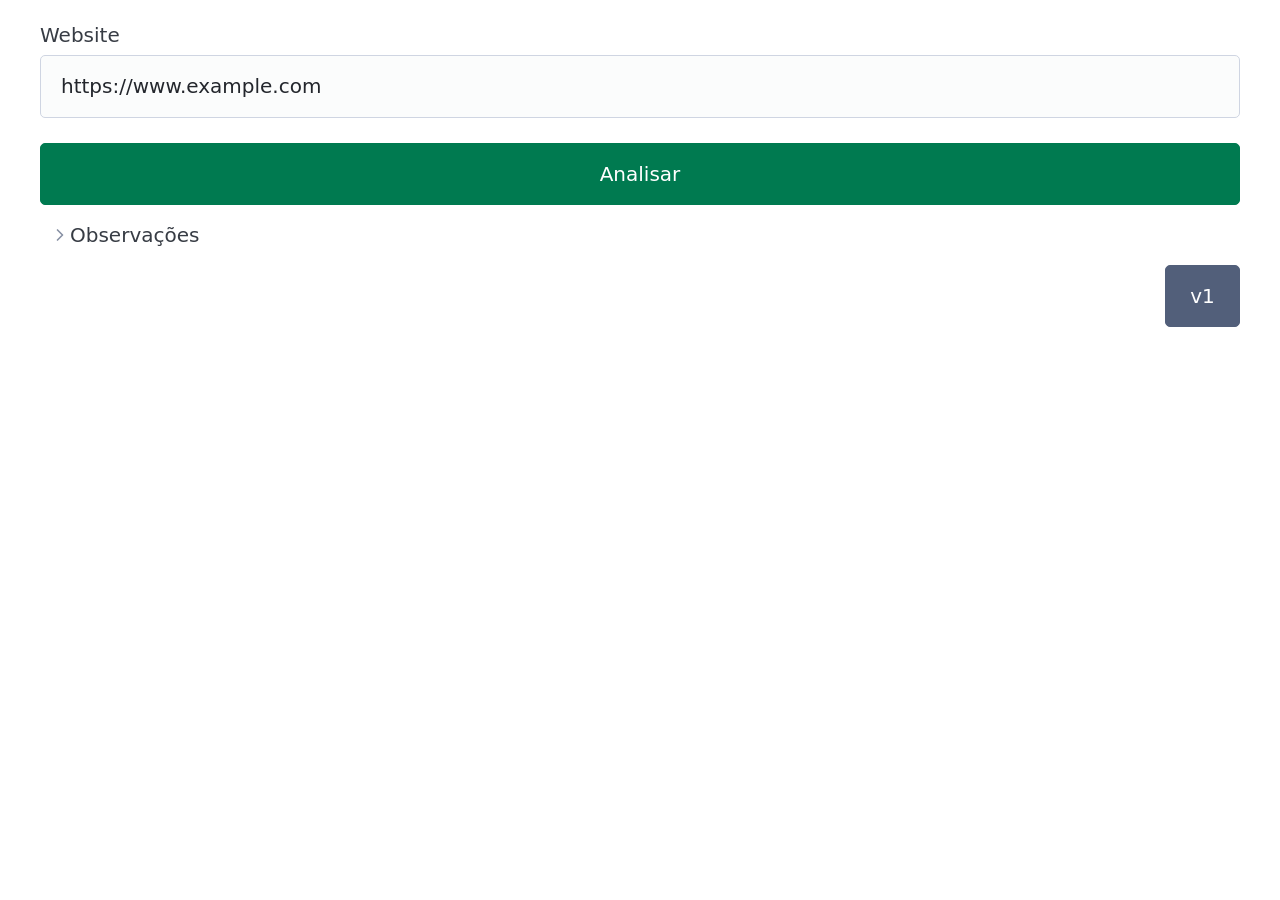
==== commit 68cb44cc: "Add button to switch between v1 and v2" ====
--- a/frontend/src/index_v2.html
+++ b/frontend/src/index_v2.html
@@ -64,6 +64,12 @@
             </ul>
 
         </details>
+
+        <footer>
+            <a href="index.html">
+                <button class="secondary version">v1</button>
+            </a>
+        </footer>
     </main>
 </body>
 
--- a/frontend/src/css/main.css
+++ b/frontend/src/css/main.css
@@ -10,4 +10,12 @@
 
 .badCell {
     background-color: rgb(252.5, 230.5, 191.5);
+}
+
+footer {
+    text-align: end;
+}
+
+.version {
+    min-width: 75px;
 }
